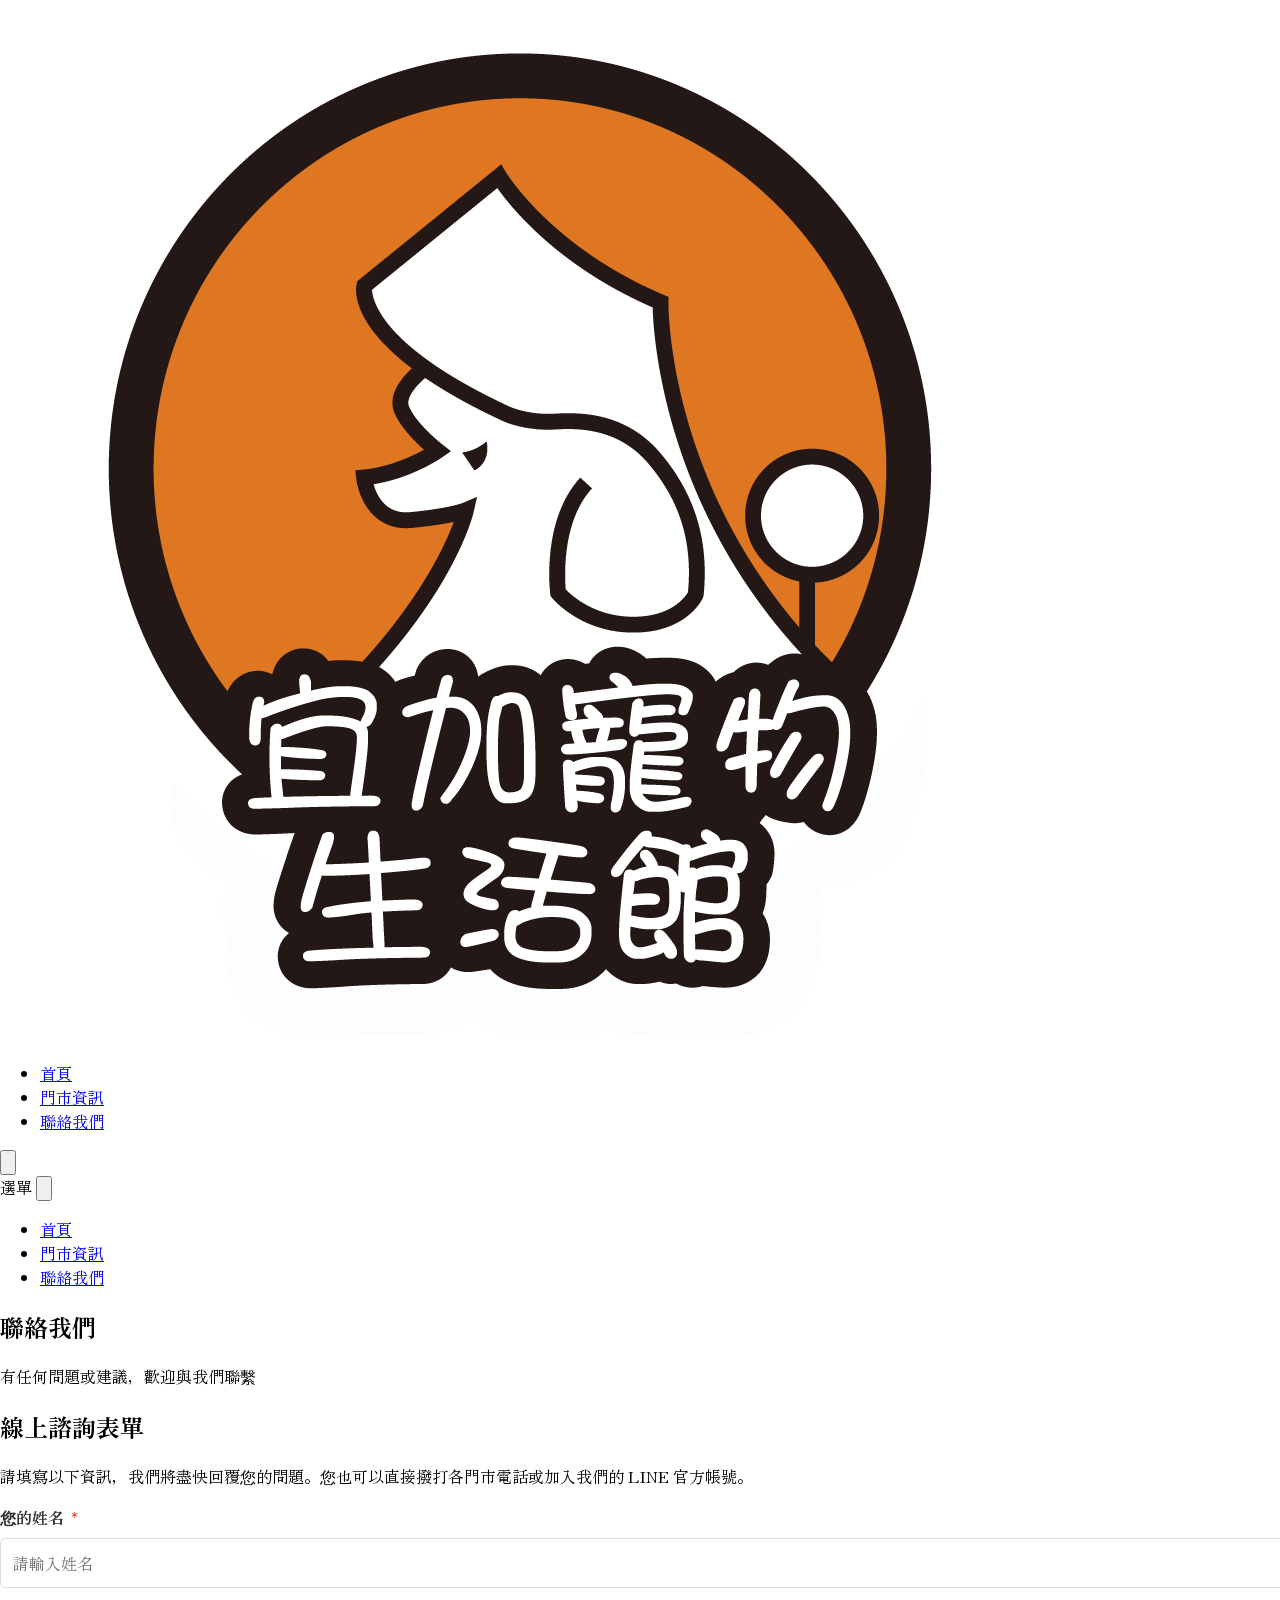
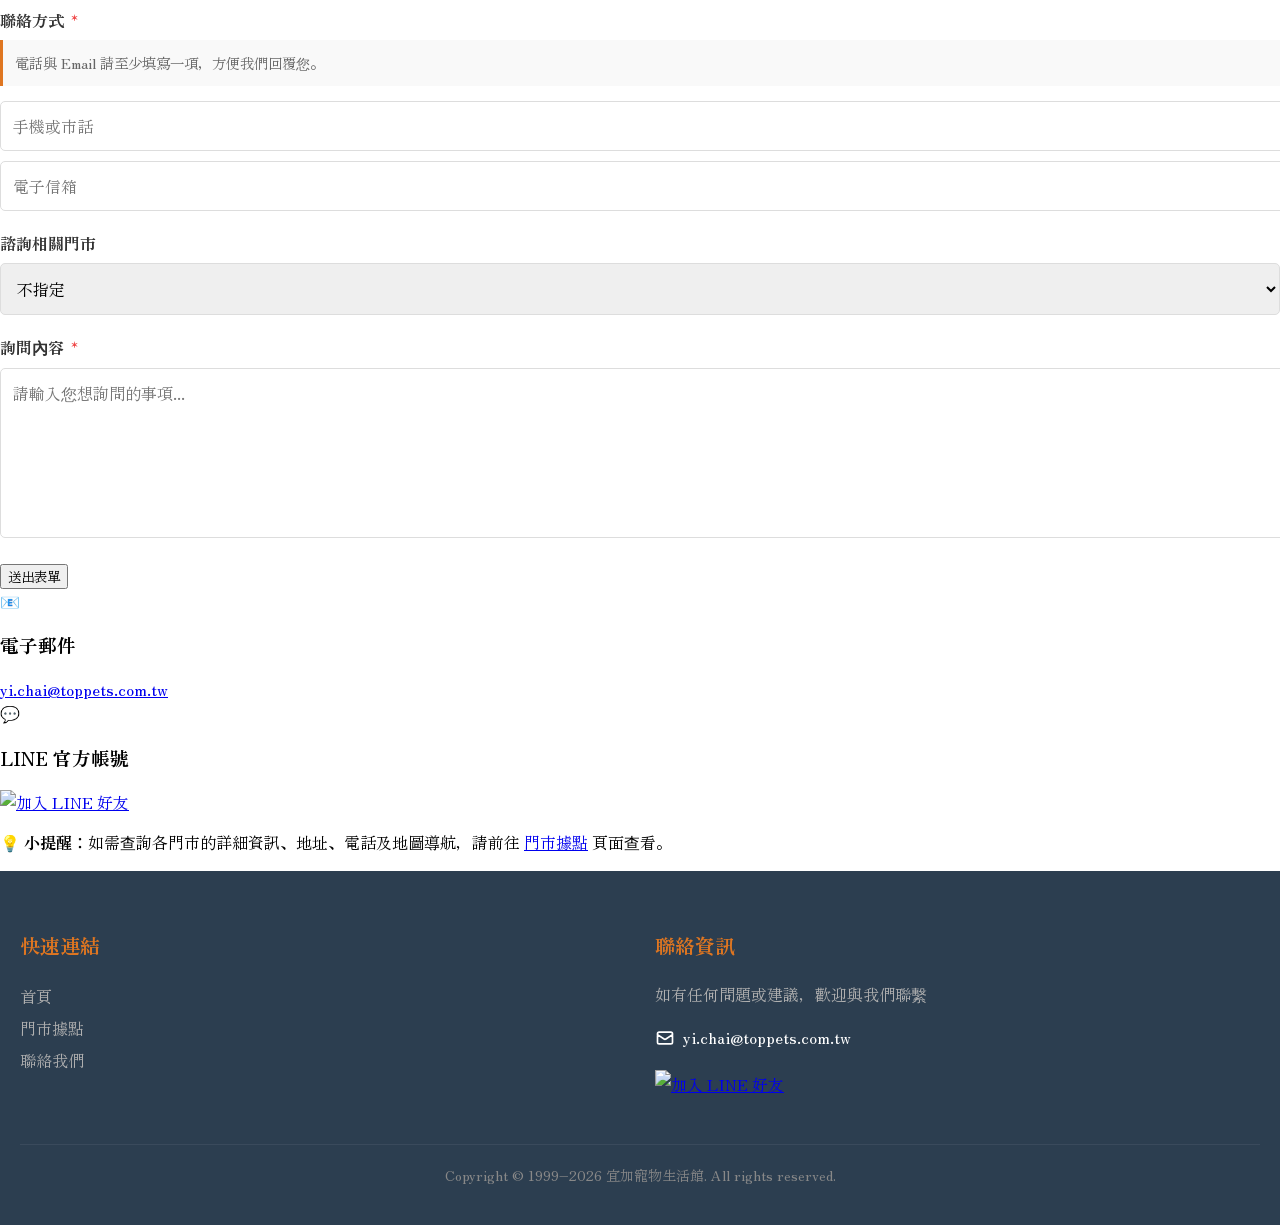
==== contact.html @ 718bdcae "添加表單驗證邏輯，確保資料正確性 - 添加 Email 格式驗證（正則表達式檢查） - 檢查是否把 Email 填到電話欄位 - 檢查是否把電話填到 Email 欄位 - 添加電話格式基本驗證（只允許" ====
<!doctype html>
<html lang="zh-Hant">
<head>
  <meta charset="utf-8">
  <title>聯絡我們 - 宜加寵物用品連鎖 | 線上諮詢表單</title>
  <meta name="viewport" content="width=device-width, initial-scale=1">
  <meta name="description" content="宜加寵物用品連鎖聯絡表單，歡迎填寫您的姓名、聯絡方式及詢問內容，我們將盡快回覆您的問題。也可透過 LINE 官方帳號與我們聯繫。">
  <meta name="keywords" content="宜加寵物聯絡,寵物店諮詢,宜加寵物客服,寵物用品詢問,宜加寵物連絡方式">
  <meta name="author" content="宜加寵物生活館">
  <meta name="robots" content="index, follow">
  <link rel="canonical" href="https://yichai-tw.github.io/contact.html">
  
  <!-- Open Graph / Facebook -->
  <meta property="og:type" content="website">
  <meta property="og:url" content="https://yichai-tw.github.io/contact.html">
  <meta property="og:title" content="聯絡我們 - 宜加寵物用品連鎖">
  <meta property="og:description" content="宜加寵物用品連鎖聯絡表單，歡迎填寫您的資訊，我們將盡快回覆您的問題。">
  <meta property="og:image" content="https://yichai-tw.github.io/assets/images/yichai-petshop-logo.png">
  <meta property="og:locale" content="zh_TW">
  <meta property="og:site_name" content="宜加寵物用品連鎖">
  
  <!-- Twitter -->
  <meta name="twitter:card" content="summary_large_image">
  <meta name="twitter:url" content="https://yichai-tw.github.io/contact.html">
  <meta name="twitter:title" content="聯絡我們 - 宜加寵物用品連鎖">
  <meta name="twitter:description" content="宜加寵物用品連鎖聯絡表單，歡迎填寫您的資訊，我們將盡快回覆您的問題。">
  <meta name="twitter:image" content="https://yichai-tw.github.io/assets/images/yichai-petshop-logo.png">
  
  <!-- 結構化資料 (JSON-LD) -->
  <script type="application/ld+json">
  {
    "@context": "https://schema.org",
    "@type": "ContactPage",
    "name": "聯絡我們 - 宜加寵物用品連鎖",
    "description": "宜加寵物用品連鎖聯絡表單，歡迎填寫您的資訊，我們將盡快回覆您的問題。",
    "url": "https://yichai-tw.github.io/contact.html",
    "mainEntity": {
      "@type": "Organization",
      "name": "宜加寵物用品連鎖",
      "email": "yi.chai@toppets.com.tw",
      "sameAs": [
        "https://lin.ee/79ysbfnm"
      ]
    }
  }
  </script>
  
  <!-- Google Fonts - Zen Old Mincho -->
  <link rel="preconnect" href="https://fonts.googleapis.com">
  <link rel="preconnect" href="https://fonts.gstatic.com" crossorigin>
  <link href="https://fonts.googleapis.com/css2?family=Zen+Old+Mincho:wght@400;500;600;700;900&display=swap" rel="stylesheet">
  
  <!-- EmailJS SDK -->
  <script type="text/javascript" src="https://cdn.jsdelivr.net/npm/@emailjs/browser@4/dist/email.min.js"></script>
  
  <script src="https://cdn.tailwindcss.com"></script>
  <link rel="stylesheet" href="assets/css/main.css">
  <style>
    /* 強制套用 Zen Old Mincho 字體 */
    * {
      font-family: "Zen Old Mincho", "Noto Serif TC", "Microsoft JhengHei", serif !important;
    }
    /* 排除圖標字體 */
    .fa, [class*="fa-"], .twicon, i[class*="fa"] {
      font-family: "Font Awesome 6 Free", "TW Icon", sans-serif !important;
    }
    
    /* 聯絡表單樣式 */
    .form-group { margin-bottom: 20px; }
    .form-group label { display: block; font-weight: bold; margin-bottom: 8px; color: #333; }
    .form-group input, .form-group textarea, .form-group select { 
      width: 100%; padding: 12px; border: 1px solid #ddd; border-radius: 5px; 
      transition: border-color 0.3s, box-shadow 0.3s;
      font-size: 1rem;
    }
    .form-group input:focus, .form-group textarea:focus, .form-group select:focus {
      outline: none;
      border-color: #DF7621;
      box-shadow: 0 0 0 3px rgba(223, 118, 33, 0.1);
    }
    .required-mark { color: #ef4444; margin-left: 3px; }
    .contact-hint { 
      font-size: 0.9em; 
      margin-bottom: 15px; 
      padding: 12px; 
      border-left: 3px solid #DF7621;
      background: #f9f9f9;
      color: #666;
    }
  </style>
</head>
<body class="bg-gray-100 text-gray-900">
  <!-- 頁首容器 -->
  <div id="header-container"></div>

  <!-- 主要內容 -->
  <main>
    <!-- 頁首橫幅 -->
    <section class="bg-gradient-to-br from-[#DF7621] to-[#E88A3F] text-white py-16 px-5 text-center">
      <div class="max-w-4xl mx-auto">
        <h1 class="text-4xl md:text-5xl font-bold mb-4">聯絡我們</h1>
        <p class="text-xl md:text-2xl opacity-95">有任何問題或建議，歡迎與我們聯繫</p>
      </div>
    </section>

    <!-- 聯絡表單區 -->
    <section class="py-16 px-5">
      <div class="max-w-4xl mx-auto">
        <div class="bg-white rounded-lg shadow-lg p-8 md:p-12">
          <h2 class="text-3xl font-bold mb-6 text-gray-800">線上諮詢表單</h2>
          <p class="text-gray-600 mb-8">請填寫以下資訊，我們將盡快回覆您的問題。您也可以直接撥打各門市電話或加入我們的 LINE 官方帳號。</p>
          
          <form id="mail-form">
            <div class="form-group">
              <label>您的姓名 <span class="required-mark">*</span></label>
              <input type="text" id="user_name" placeholder="請輸入姓名" required>
            </div>

            <div class="form-group">
              <label>聯絡方式 <span class="required-mark">*</span></label>
              <div class="contact-hint">電話與 Email 請至少填寫一項，方便我們回覆您。</div>
              <input type="tel" id="user_phone" placeholder="手機或市話" style="margin-bottom: 10px;">
              <input type="email" id="user_email" placeholder="電子信箱">
            </div>

            <div class="form-group">
              <label>諮詢相關門市</label>
              <select id="store_name">
                <option value="不指定">不指定</option>
                <option value="內湖店">內湖店</option>
                <option value="新和店">新和店</option>
                <option value="中華店">中華店</option>
                <option value="中正店">中正店</option>
                <option value="龍安店">龍安店</option>
                <option value="中港店">中港店</option>
                <option value="仁愛店">仁愛店</option>
                <option value="九芎店">九芎店</option>
                <option value="長榮店">長榮店</option>
                <option value="五股店">五股店</option>
                <option value="成泰店">成泰店</option>
                <option value="康寧店">康寧店</option>
                <option value="淡水店">淡水店</option>
                <option value="泰山店">泰山店</option>
                <option value="明志店">明志店</option>
                <option value="北大店">北大店</option>
              </select>
            </div>

            <div class="form-group">
              <label>詢問內容 <span class="required-mark">*</span></label>
              <textarea id="message" rows="6" placeholder="請輸入您想詢問的事項..." required></textarea>
            </div>

            <button type="submit" id="submit-btn" class="w-full py-3 md:py-4 bg-[#DF7621] hover:bg-[#C65D1A] text-white border-none rounded-md text-base md:text-lg font-bold cursor-pointer transition-colors shadow-md hover:shadow-lg disabled:opacity-50 disabled:cursor-not-allowed">
              送出表單
            </button>
            <div id="form-message" class="mt-4 text-center hidden"></div>
          </form>
        </div>

        <!-- 其他聯絡方式 -->
        <div class="mt-12 grid grid-cols-1 md:grid-cols-2 gap-6">
          <div class="bg-white rounded-lg shadow-md p-6 text-center">
            <div class="text-4xl mb-4">📧</div>
            <h3 class="text-xl font-bold mb-2 text-gray-800">電子郵件</h3>
            <a href="mailto:yi.chai@toppets.com.tw" class="text-[#DF7621] hover:text-[#C65D1A] transition-colors no-underline">
              yi.chai@toppets.com.tw
            </a>
          </div>
          
          <div class="bg-white rounded-lg shadow-md p-6 text-center">
            <div class="text-4xl mb-4">💬</div>
            <h3 class="text-xl font-bold mb-2 text-gray-800">LINE 官方帳號</h3>
            <a href="https://lin.ee/79ysbfnm" target="_blank" rel="noopener noreferrer" class="inline-block">
              <img src="https://scdn.line-apps.com/n/line_add_friends/btn/zh-Hant.png" alt="加入 LINE 好友" height="36" style="height: 36px; width: auto; max-width: 100%;" border="0">
            </a>
          </div>
        </div>

        <!-- 門市聯絡資訊提示 -->
        <div class="mt-8 bg-blue-50 border-l-4 border-blue-400 p-6 rounded">
          <p class="text-gray-700">
            <strong>💡 小提醒：</strong>如需查詢各門市的詳細資訊、地址、電話及地圖導航，請前往 <a href="stores.html" class="text-[#DF7621] hover:text-[#C65D1A] font-bold no-underline">門市據點</a> 頁面查看。
          </p>
        </div>
      </div>
    </section>
  </main>

  <!-- 頁尾容器 -->
  <div id="footer-container"></div>

  <script>
  // 初始化 EmailJS
  (function() {
    emailjs.init("OJ0Lh7ui5y1KWKp7e");
  })();

  // 表單提交處理
  document.getElementById("mail-form").addEventListener("submit", function(e) {
    e.preventDefault();
    
    // 1. 抓取資料 (.trim() 是為了去掉客人不小心多按的空白鍵)
    var name = document.getElementById("user_name").value.trim();
    var phone = document.getElementById("user_phone").value.trim();
    var email = document.getElementById("user_email").value.trim();
    var store = document.getElementById("store_name").value;
    var msg = document.getElementById("message").value.trim();

    // 2. 基礎必填檢查 (姓名與內容)
    if(name === "") {
      showMessage("請填寫您的姓名喔！", "error");
      document.getElementById("user_name").focus();
      return;
    }
    if(msg === "") {
      showMessage("請輸入您想詢問的內容！", "error");
      document.getElementById("message").focus();
      return;
    }

    // 3. 【核心邏輯】聯絡方式二選一檢查
    if(phone === "" && email === "") {
      showMessage("為了能回覆您的問題，請至少留下「電話」或「Email」其中一種聯絡方式喔！", "error");
      document.getElementById("user_phone").focus();
      return;
    }

    // 4. Email 格式驗證
    var emailRegex = /^[^\s@]+@[^\s@]+\.[^\s@]+$/;
    if(email !== "" && !emailRegex.test(email)) {
      showMessage("Email 格式不正確，請檢查後重新輸入。", "error");
      document.getElementById("user_email").focus();
      return;
    }

    // 5. 檢查是否把 Email 填到電話欄位
    if(phone !== "" && emailRegex.test(phone)) {
      showMessage("您似乎把 Email 填到電話欄位了，請檢查後重新輸入。", "error");
      document.getElementById("user_phone").focus();
      return;
    }

    // 6. 檢查是否把電話填到 Email 欄位
    var phoneRegex = /^[\d\s\-\+\(\)]+$/;
    // 如果 email 欄位只包含電話格式字符（數字、空格、連字號等），但不符合 email 格式
    if(email !== "" && phoneRegex.test(email)) {
      showMessage("您似乎把電話填到 Email 欄位了，請檢查後重新輸入。", "error");
      document.getElementById("user_email").focus();
      return;
    }

    // 7. 電話格式基本驗證（至少包含數字）
    if(phone !== "" && !phoneRegex.test(phone)) {
      showMessage("電話格式不正確，請輸入有效的電話號碼。", "error");
      document.getElementById("user_phone").focus();
      return;
    }

    // 8. 準備 EmailJS 參數
    var templateParams = {
      name: name,
      phone: phone || "(未填寫)",
      email: email || "(未填寫)",
      store: store,
      message: msg
    };

    // 9. 禁用按鈕，顯示載入狀態
    var submitBtn = document.getElementById("submit-btn");
    submitBtn.disabled = true;
    submitBtn.textContent = "送出中...";

    // 10. 使用 EmailJS 發送郵件
    emailjs.send("service_i9kkrqj", "template_hg8hddr", templateParams)
      .then(function(response) {
        console.log("SUCCESS!", response.status, response.text);
        showMessage("表單已成功送出！我們會盡快回覆您。", "success");
        // 清空表單
        document.getElementById("mail-form").reset();
        submitBtn.disabled = false;
        submitBtn.textContent = "送出表單";
      }, function(error) {
        console.log("FAILED...", error);
        showMessage("送出失敗，請稍後再試或直接撥打電話聯繫我們。", "error");
        submitBtn.disabled = false;
        submitBtn.textContent = "送出表單";
      });
  });

  // 顯示訊息函數
  function showMessage(message, type) {
    var messageDiv = document.getElementById("form-message");
    messageDiv.textContent = message;
    messageDiv.classList.remove("hidden");
    
    if(type === "success") {
      messageDiv.className = "mt-4 text-center p-4 bg-green-100 border border-green-400 text-green-700 rounded";
    } else {
      messageDiv.className = "mt-4 text-center p-4 bg-red-100 border border-red-400 text-red-700 rounded";
    }
    
    // 3秒後自動隱藏錯誤訊息，成功訊息保留
    if(type === "error") {
      setTimeout(function() {
        messageDiv.classList.add("hidden");
      }, 5000);
    }
  }
  </script>
  
  <!-- 載入通用頁首 -->
  <script src="assets/js/load-header.js"></script>
  
  <!-- 載入通用頁尾 -->
  <script src="assets/js/load-footer.js"></script>
</body>
</html>
---- assets/css/main.css ----
/* 字體設定 - 全局使用 Google Fonts Zen Old Mincho */
body {
  font-family: "Zen Old Mincho", "Noto Serif TC", "Microsoft JhengHei", serif !important;
}

/* 確保所有文字元素都使用 Zen Old Mincho，但不影響圖標字體 */
p, h1, h2, h3, h4, h5, h6, 
span:not(.twicon):not(.fa):not([class*="fa-"]), 
a, li, td, th, label, input, textarea, select, button {
  font-family: "Zen Old Mincho", "Noto Serif TC", "Microsoft JhengHei", serif !important;
}

/* PC 版最大寬度限制，避免在超寬螢幕上失真 */
@media (min-width: 1024px) {
  body {
    max-width: 1920px;
    margin: 0 auto;
  }
  
  /* 確保主要內容區域在超寬螢幕上居中 */
  main {
    max-width: 100%;
  }
}

/* Hero 區塊背景裝飾 */
.hero::before {
  content: '';
  position: absolute;
  top: 0;
  left: 0;
  right: 0;
  bottom: 0;
  background: url('data:image/svg+xml,<svg xmlns="http://www.w3.org/2000/svg" viewBox="0 0 1200 120"><path d="M0,0 C150,80 350,80 500,40 C650,0 850,0 1000,40 C1150,80 1200,80 1200,80 L1200,120 L0,120 Z" fill="rgba(255,255,255,0.1)"/></svg>') no-repeat bottom;
  background-size: cover;
  opacity: 0.3;
}

/* 標題下劃線裝飾 */
.title-underline::after {
  content: '';
  position: absolute;
  bottom: 0;
  left: 0;
  width: 60px;
  height: 4px;
  background: #DF7621;
}

/* 頁尾響應式樣式 */
.footer-grid {
  display: grid;
  grid-template-columns: 1fr;
  gap: 30px;
  margin-bottom: 30px;
}

/* PC 版頁尾兩欄顯示 */
@media (min-width: 768px) {
  .footer-grid {
    grid-template-columns: 1fr 1fr;
  }
}
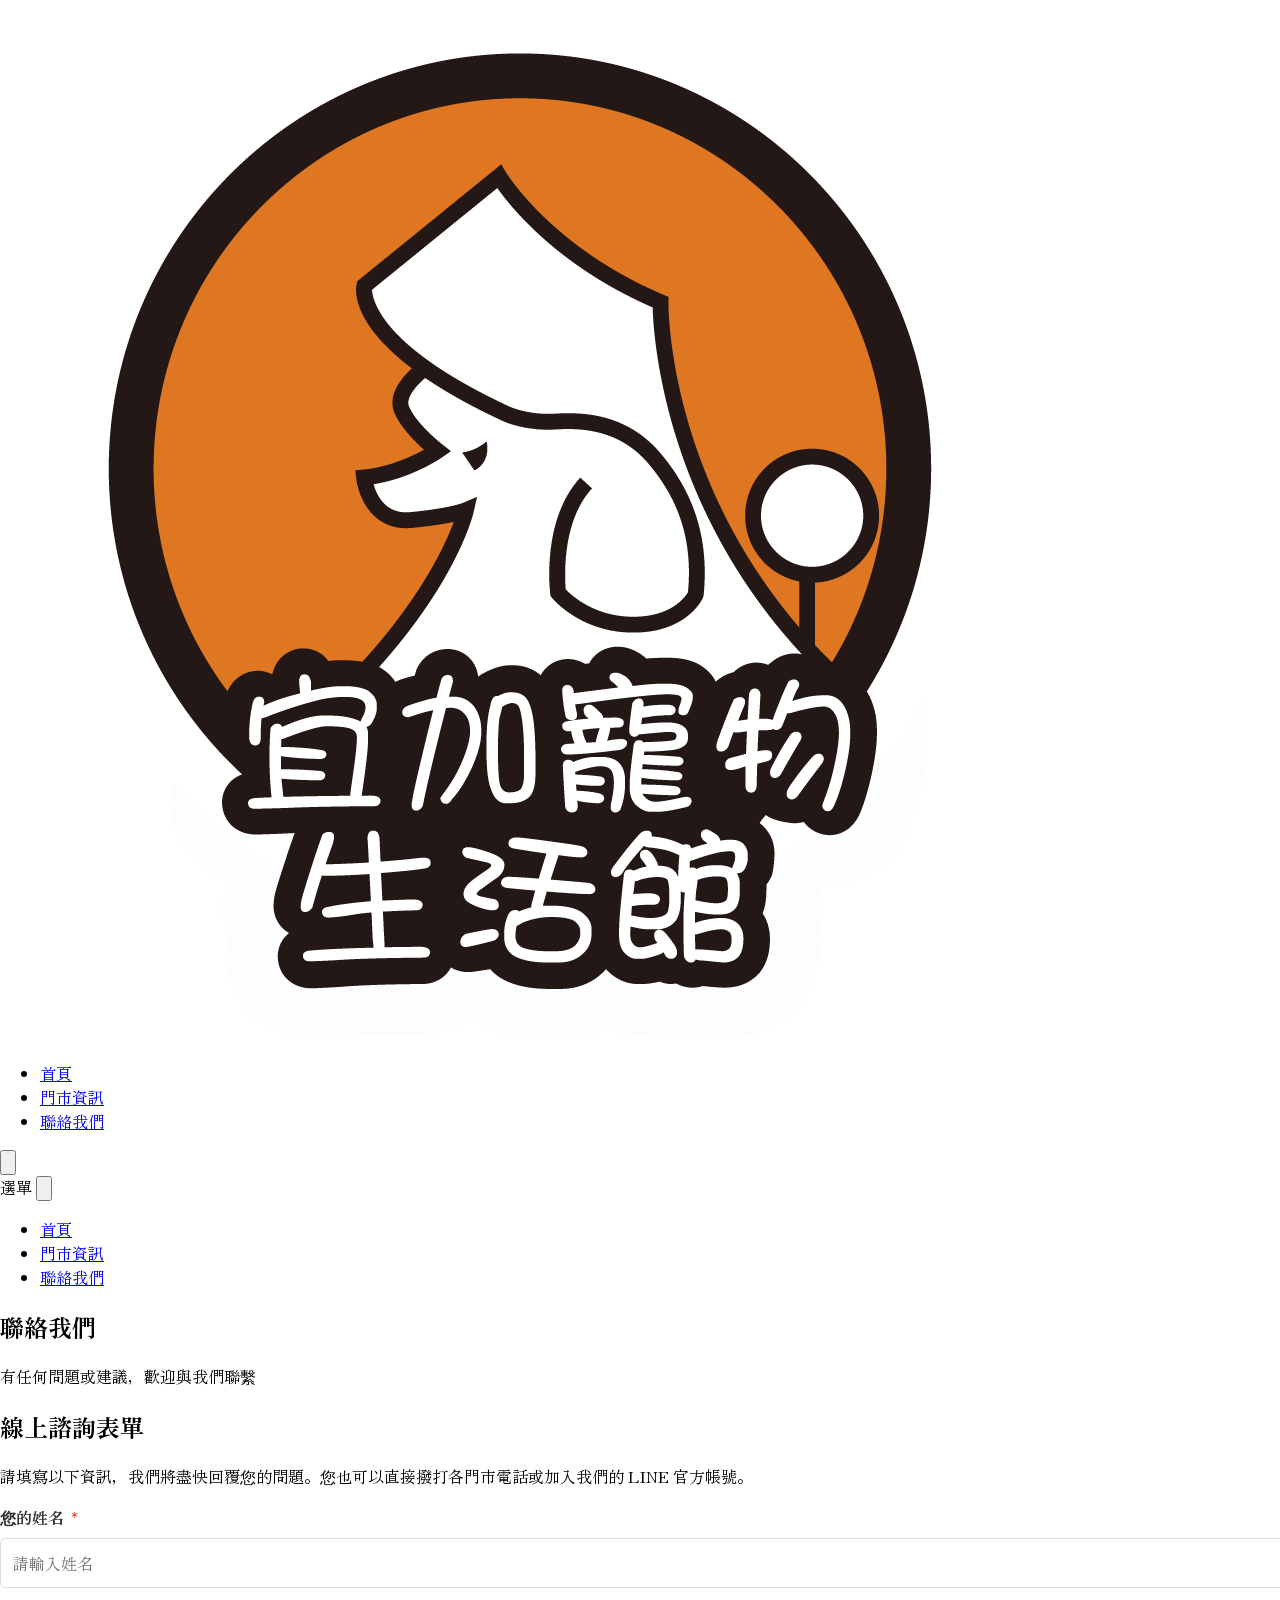
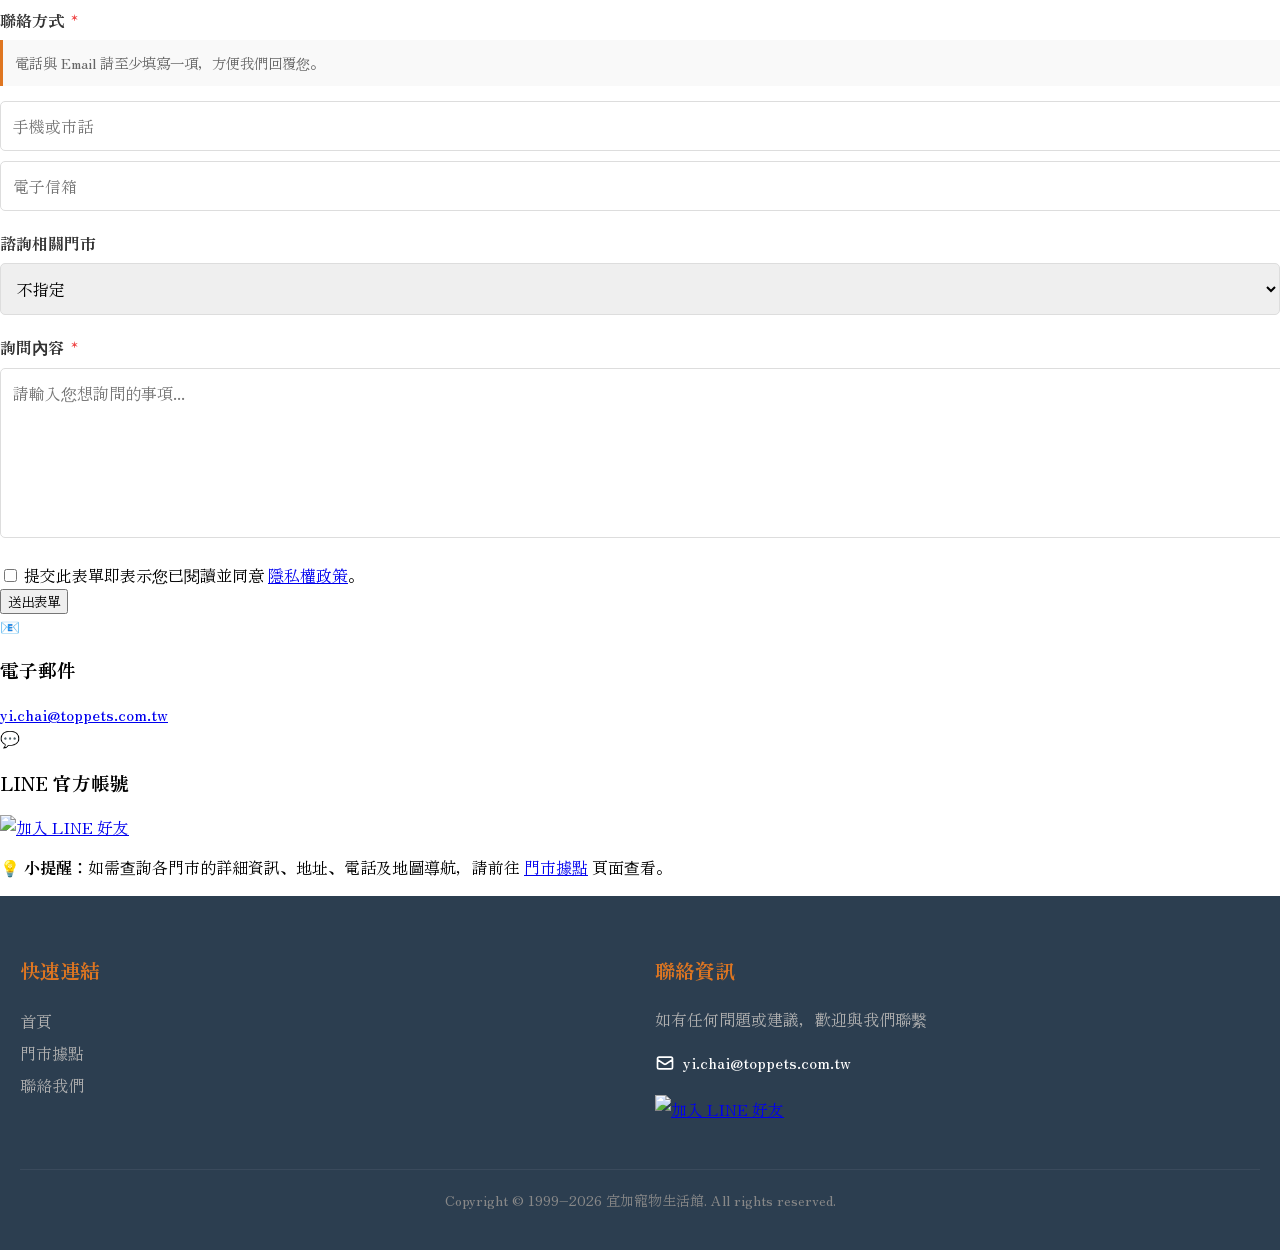
==== commit a811f663: "新增隱私權政策頁面並將聯絡表單加上同意勾選 - contact.html：在送出按鈕上方加入「提交即表示同意隱私權政策」勾選，並納入前端驗證流程 - 新增 privacy.html：建立宜加寵物生活館" ====
--- a/contact.html
+++ b/contact.html
@@ -151,6 +151,15 @@
               <textarea id="message" rows="6" placeholder="請輸入您想詢問的事項..." required></textarea>
             </div>
 
+            <!-- 隱私權政策同意勾選 -->
+            <div class="mt-2 mb-4 flex items-start">
+              <input type="checkbox" id="agree_privacy" class="mt-1 mr-2">
+              <label for="agree_privacy" class="text-sm text-gray-600">
+                提交此表單即表示您已閱讀並同意
+                <a href="privacy.html" target="_blank" rel="noopener noreferrer" class="text-[#DF7621] hover:text-[#C65D1A] font-bold no-underline">隱私權政策</a>。
+              </label>
+            </div>
+
             <button type="submit" id="submit-btn" class="w-full py-3 md:py-4 bg-[#DF7621] hover:bg-[#C65D1A] text-white border-none rounded-md text-base md:text-lg font-bold cursor-pointer transition-colors shadow-md hover:shadow-lg disabled:opacity-50 disabled:cursor-not-allowed">
               送出表單
             </button>
@@ -257,7 +266,15 @@
       return;
     }
 
-    // 8. 準備 EmailJS 參數
+    // 8. 隱私權政策同意勾選檢查
+    var agreePrivacy = document.getElementById("agree_privacy");
+    if (agreePrivacy && !agreePrivacy.checked) {
+      showMessage("請勾選「提交即表示同意隱私權政策」。", "error");
+      agreePrivacy.focus();
+      return;
+    }
+
+    // 9. 準備 EmailJS 參數
     var templateParams = {
       name: name,
       phone: phone || "(未填寫)",
@@ -266,12 +283,12 @@
       message: msg
     };
 
-    // 9. 禁用按鈕，顯示載入狀態
+    // 10. 禁用按鈕，顯示載入狀態
     var submitBtn = document.getElementById("submit-btn");
     submitBtn.disabled = true;
     submitBtn.textContent = "送出中...";
 
-    // 10. 使用 EmailJS 發送郵件
+    // 11. 使用 EmailJS 發送郵件
     emailjs.send("service_i9kkrqj", "template_hg8hddr", templateParams)
       .then(function(response) {
         console.log("SUCCESS!", response.status, response.text);
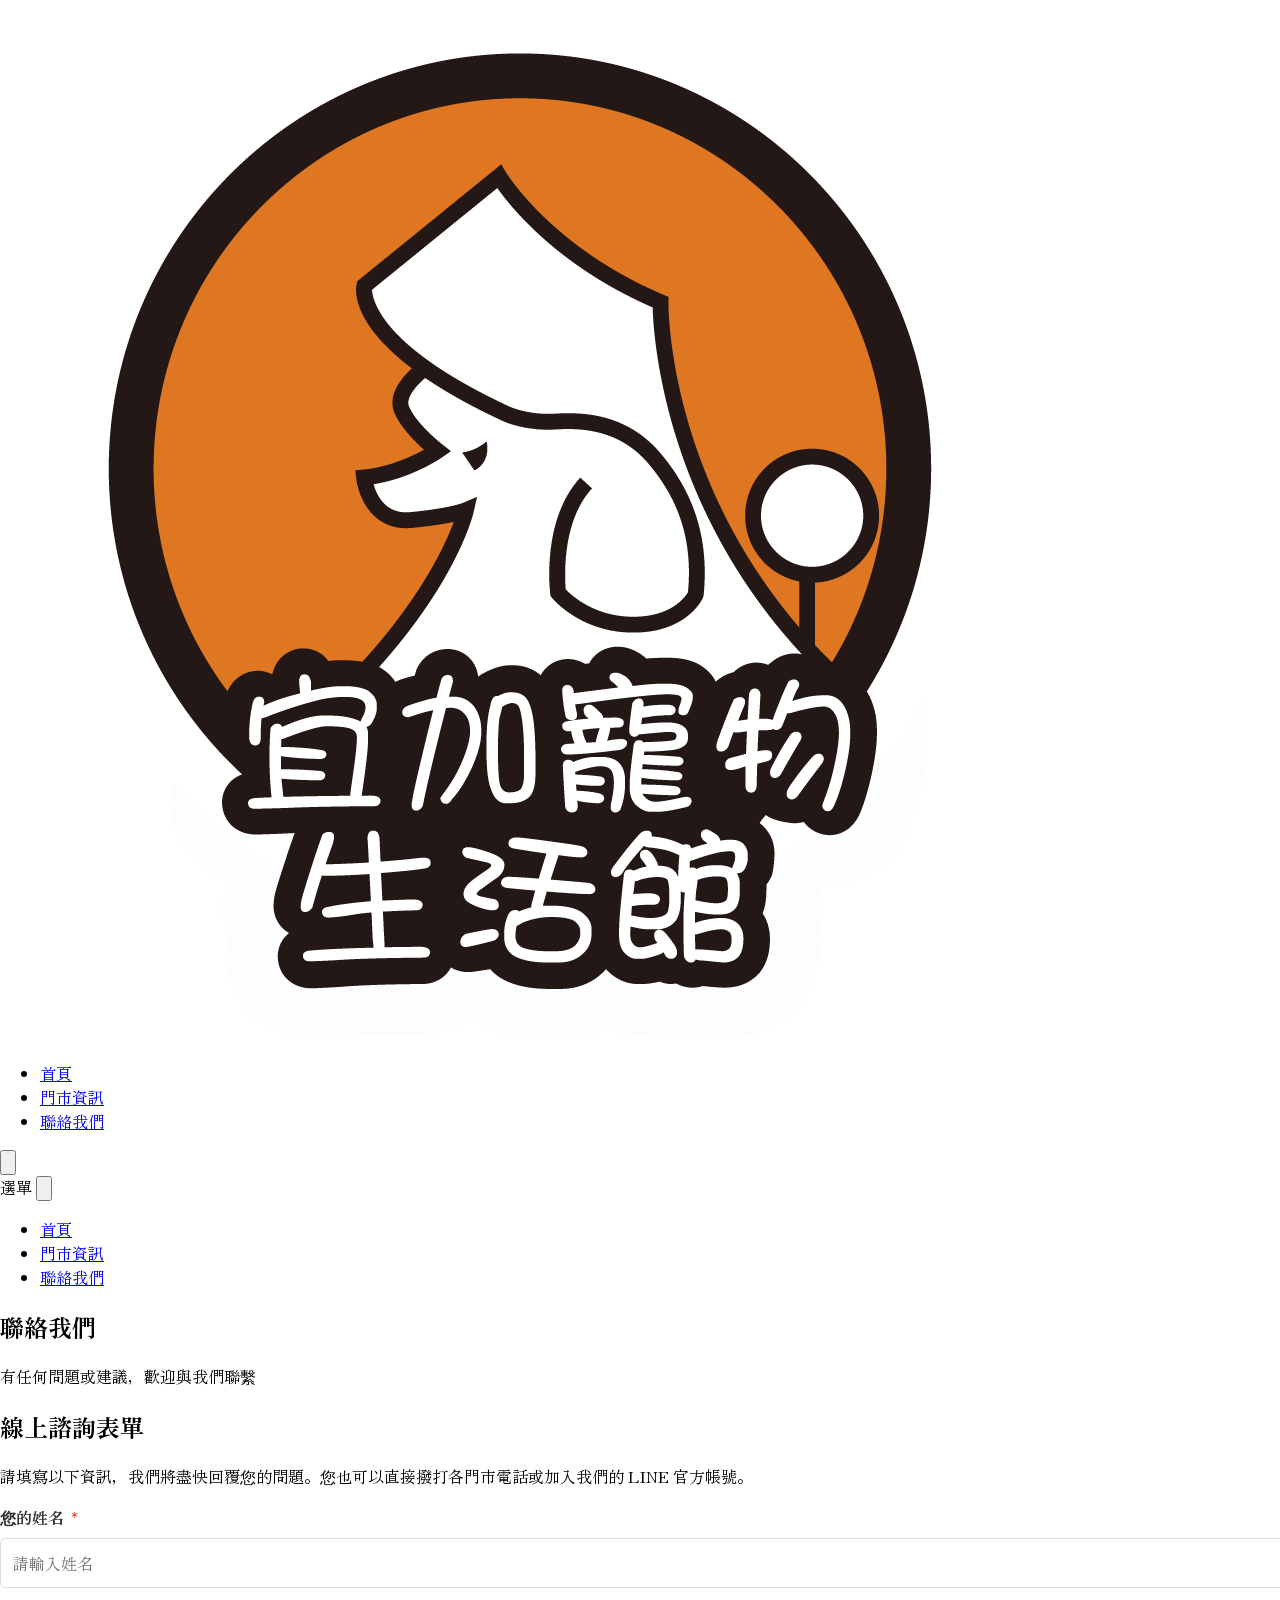
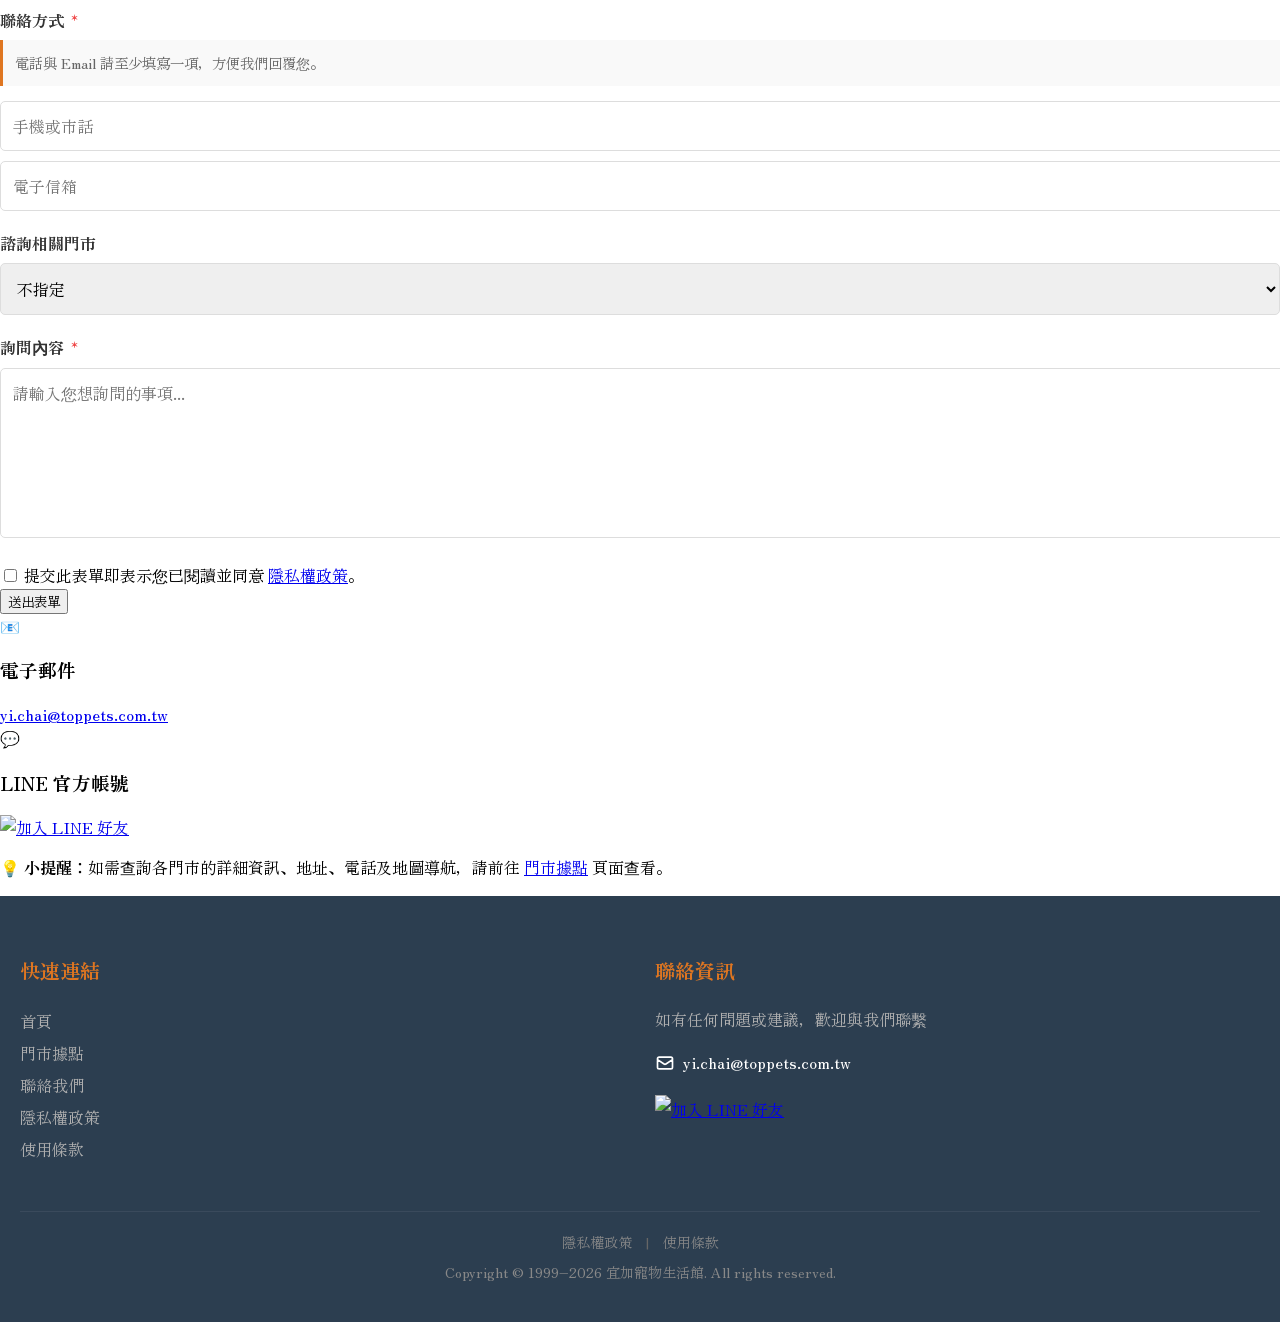
==== commit df20ee25: "新增 Breadcrumb 結構化資料（BreadcrumbList）到全站主要頁面" ====
--- a/contact.html
+++ b/contact.html
@@ -42,6 +42,27 @@
         "https://lin.ee/79ysbfnm"
       ]
     }
+  }
+  </script>
+  <!-- Breadcrumb 結構化資料 -->
+  <script type="application/ld+json">
+  {
+    "@context": "https://schema.org",
+    "@type": "BreadcrumbList",
+    "itemListElement": [
+      {
+        "@type": "ListItem",
+        "position": 1,
+        "name": "首頁",
+        "item": "https://yichai-tw.github.io/"
+      },
+      {
+        "@type": "ListItem",
+        "position": 2,
+        "name": "聯絡我們",
+        "item": "https://yichai-tw.github.io/contact.html"
+      }
+    ]
   }
   </script>
   
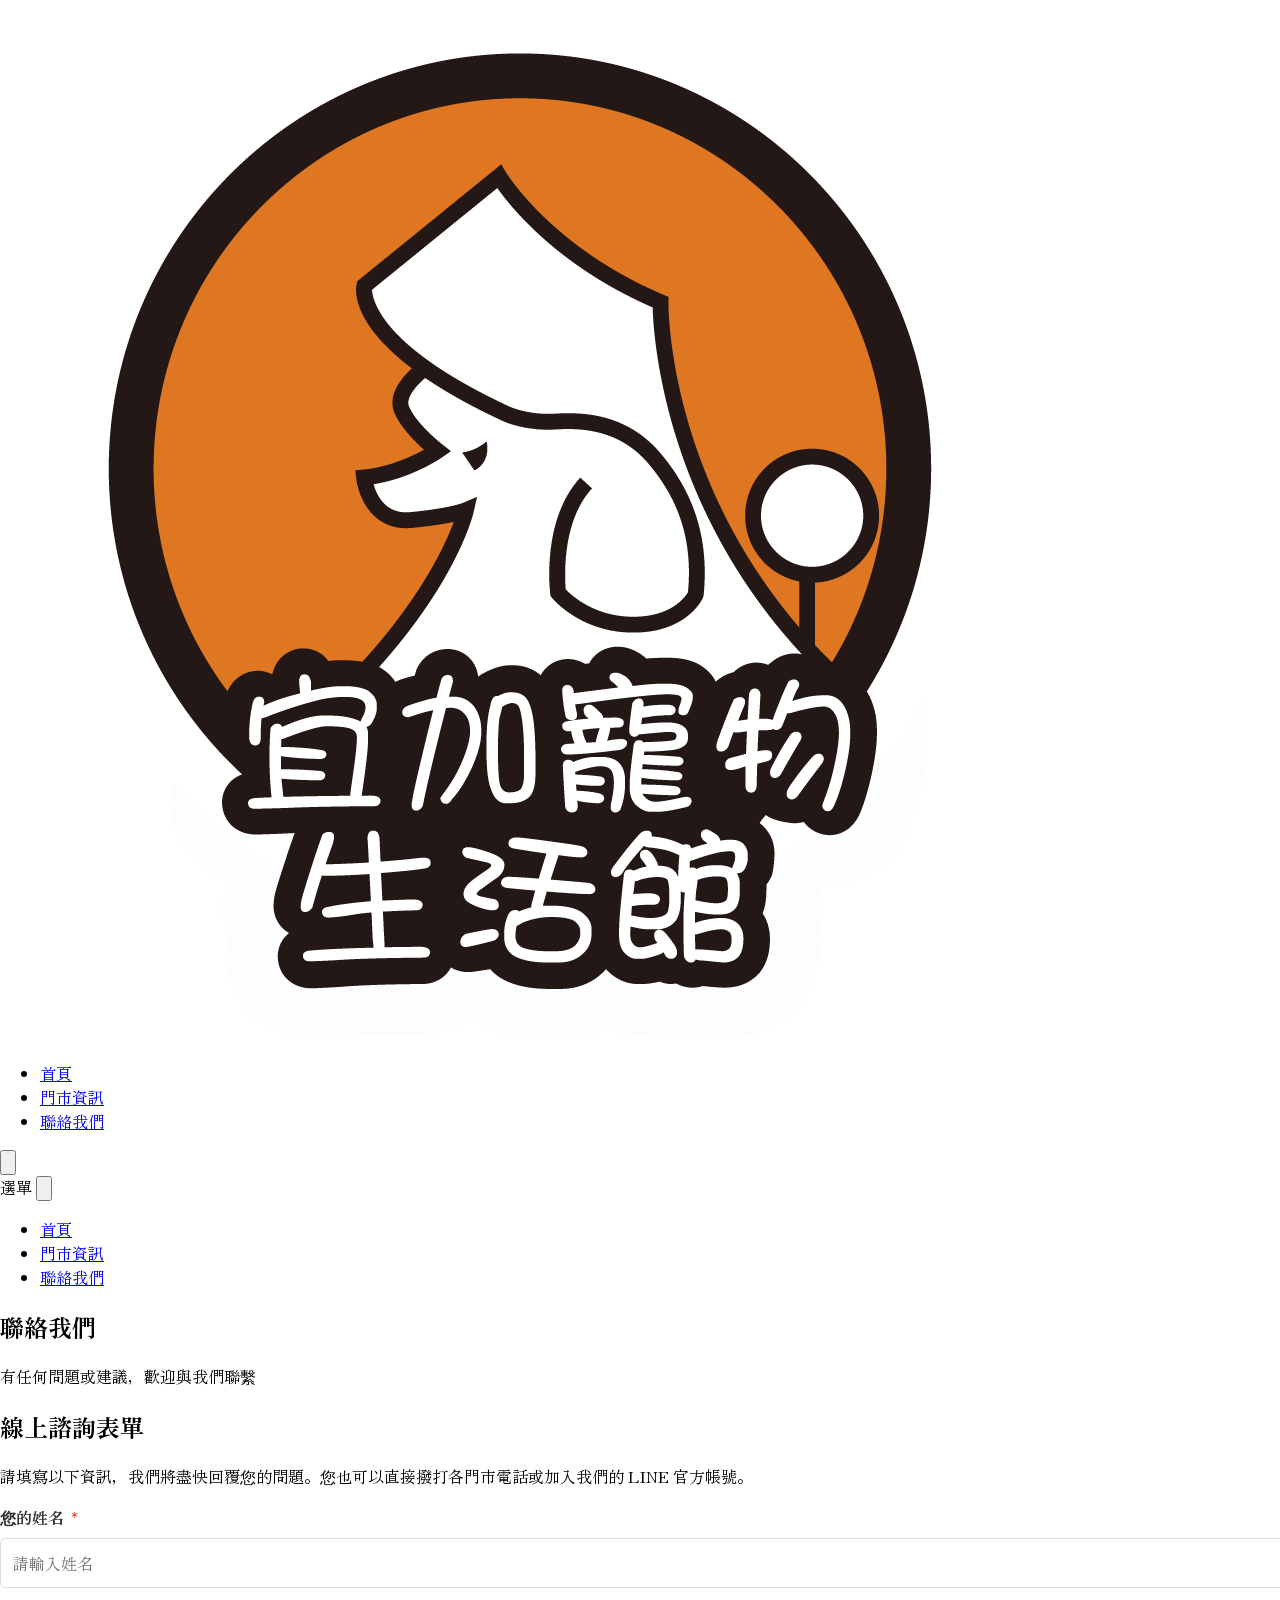
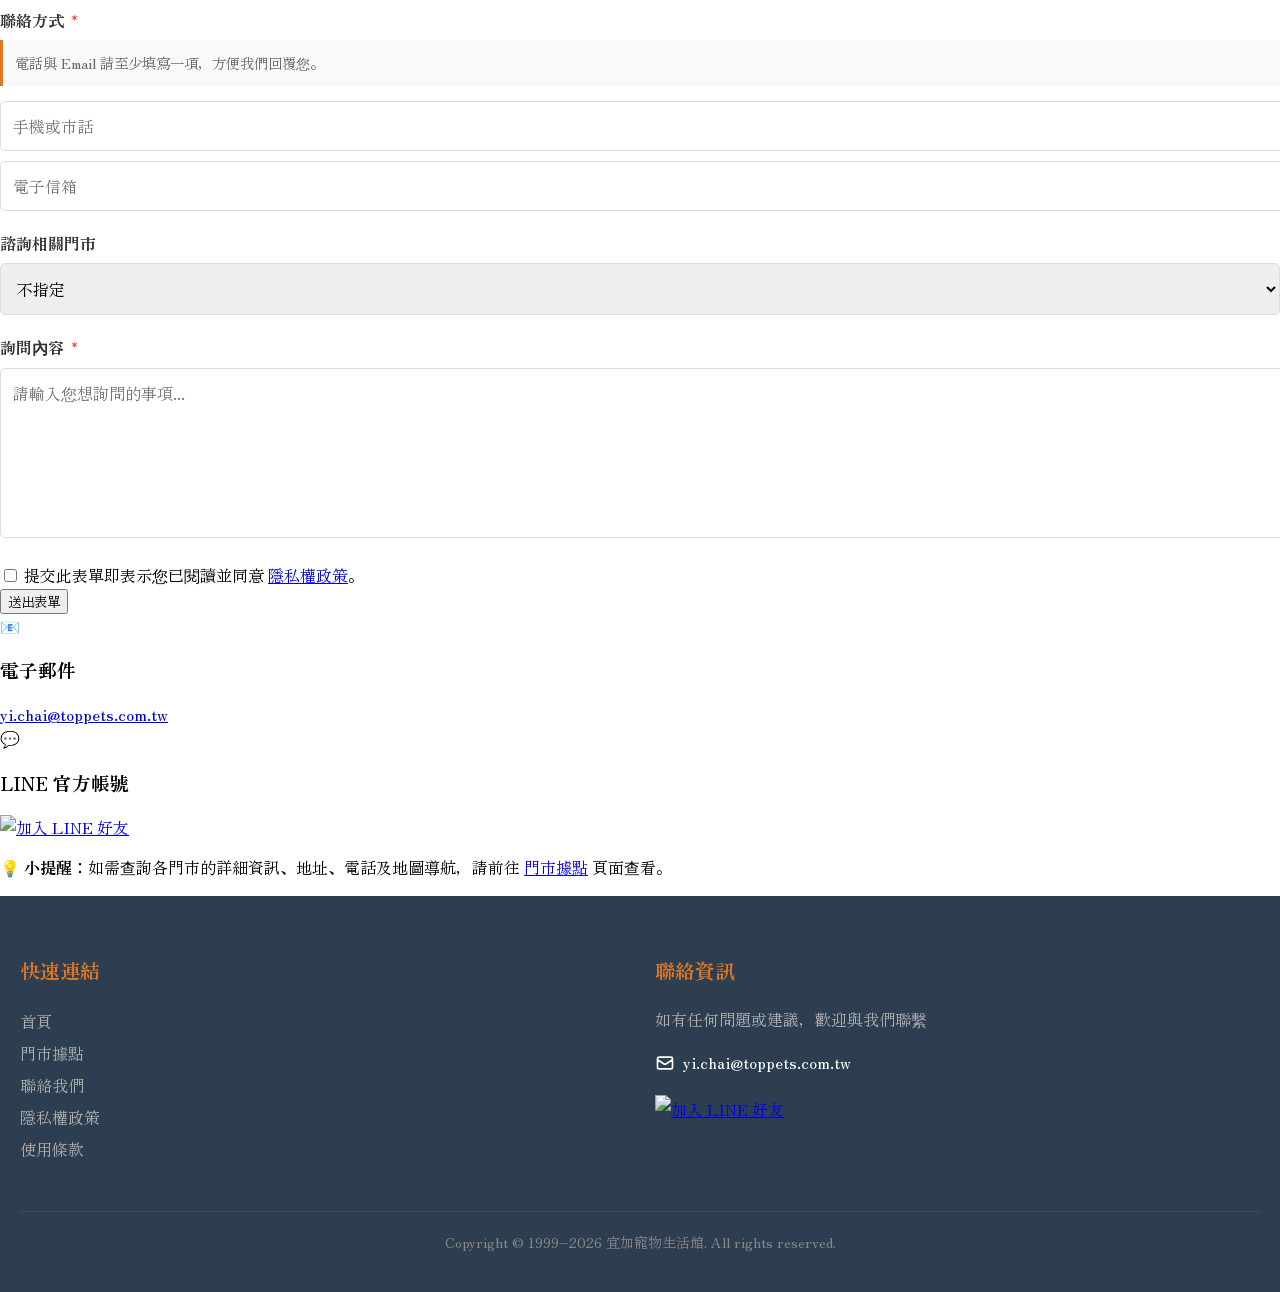
==== commit a3ef9e01: "更新品牌名稱與 SEO 關鍵字" ====
--- a/contact.html
+++ b/contact.html
@@ -2,10 +2,10 @@
 <html lang="zh-Hant">
 <head>
   <meta charset="utf-8">
-  <title>聯絡我們 - 宜加寵物用品連鎖 | 線上諮詢表單</title>
+  <title>聯絡我們 - 宜加寵物生活館 | 線上諮詢表單</title>
   <meta name="viewport" content="width=device-width, initial-scale=1">
-  <meta name="description" content="宜加寵物用品連鎖聯絡表單，歡迎填寫您的姓名、聯絡方式及詢問內容，我們將盡快回覆您的問題。也可透過 LINE 官方帳號與我們聯繫。">
-  <meta name="keywords" content="宜加寵物聯絡,寵物店諮詢,宜加寵物客服,寵物用品詢問,宜加寵物連絡方式">
+  <meta name="description" content="宜加寵物生活館聯絡表單，歡迎填寫您的姓名、聯絡方式及詢問內容，我們將盡快回覆您的問題。也可透過 LINE 官方帳號與我們聯繫。">
+  <meta name="keywords" content="宜加寵物,宜加寵物生活館,宜佳寵物,宜加寵物用品,宜佳寵物用品,台北市寵物用品,新北市寵物用品,宜加寵物聯絡,寵物店諮詢,宜加寵物客服,寵物用品詢問,宜加寵物連絡方式">
   <meta name="author" content="宜加寵物生活館">
   <meta name="robots" content="index, follow">
   <link rel="canonical" href="https://yichai-tw.github.io/contact.html">
@@ -13,17 +13,17 @@
   <!-- Open Graph / Facebook -->
   <meta property="og:type" content="website">
   <meta property="og:url" content="https://yichai-tw.github.io/contact.html">
-  <meta property="og:title" content="聯絡我們 - 宜加寵物用品連鎖">
-  <meta property="og:description" content="宜加寵物用品連鎖聯絡表單，歡迎填寫您的資訊，我們將盡快回覆您的問題。">
+  <meta property="og:title" content="聯絡我們 - 宜加寵物生活館">
+  <meta property="og:description" content="宜加寵物生活館聯絡表單，歡迎填寫您的資訊，我們將盡快回覆您的問題。">
   <meta property="og:image" content="https://yichai-tw.github.io/assets/images/yichai-petshop-logo.png">
   <meta property="og:locale" content="zh_TW">
-  <meta property="og:site_name" content="宜加寵物用品連鎖">
+  <meta property="og:site_name" content="宜加寵物生活館">
   
   <!-- Twitter -->
   <meta name="twitter:card" content="summary_large_image">
   <meta name="twitter:url" content="https://yichai-tw.github.io/contact.html">
-  <meta name="twitter:title" content="聯絡我們 - 宜加寵物用品連鎖">
-  <meta name="twitter:description" content="宜加寵物用品連鎖聯絡表單，歡迎填寫您的資訊，我們將盡快回覆您的問題。">
+  <meta name="twitter:title" content="聯絡我們 - 宜加寵物生活館">
+  <meta name="twitter:description" content="宜加寵物生活館聯絡表單，歡迎填寫您的資訊，我們將盡快回覆您的問題。">
   <meta name="twitter:image" content="https://yichai-tw.github.io/assets/images/yichai-petshop-logo.png">
   
   <!-- 結構化資料 (JSON-LD) -->
@@ -31,12 +31,12 @@
   {
     "@context": "https://schema.org",
     "@type": "ContactPage",
-    "name": "聯絡我們 - 宜加寵物用品連鎖",
-    "description": "宜加寵物用品連鎖聯絡表單，歡迎填寫您的資訊，我們將盡快回覆您的問題。",
+    "name": "聯絡我們 - 宜加寵物生活館",
+    "description": "宜加寵物生活館聯絡表單，歡迎填寫您的資訊，我們將盡快回覆您的問題。",
     "url": "https://yichai-tw.github.io/contact.html",
     "mainEntity": {
       "@type": "Organization",
-      "name": "宜加寵物用品連鎖",
+      "name": "宜加寵物生活館",
       "email": "yi.chai@toppets.com.tw",
       "sameAs": [
         "https://lin.ee/79ysbfnm"
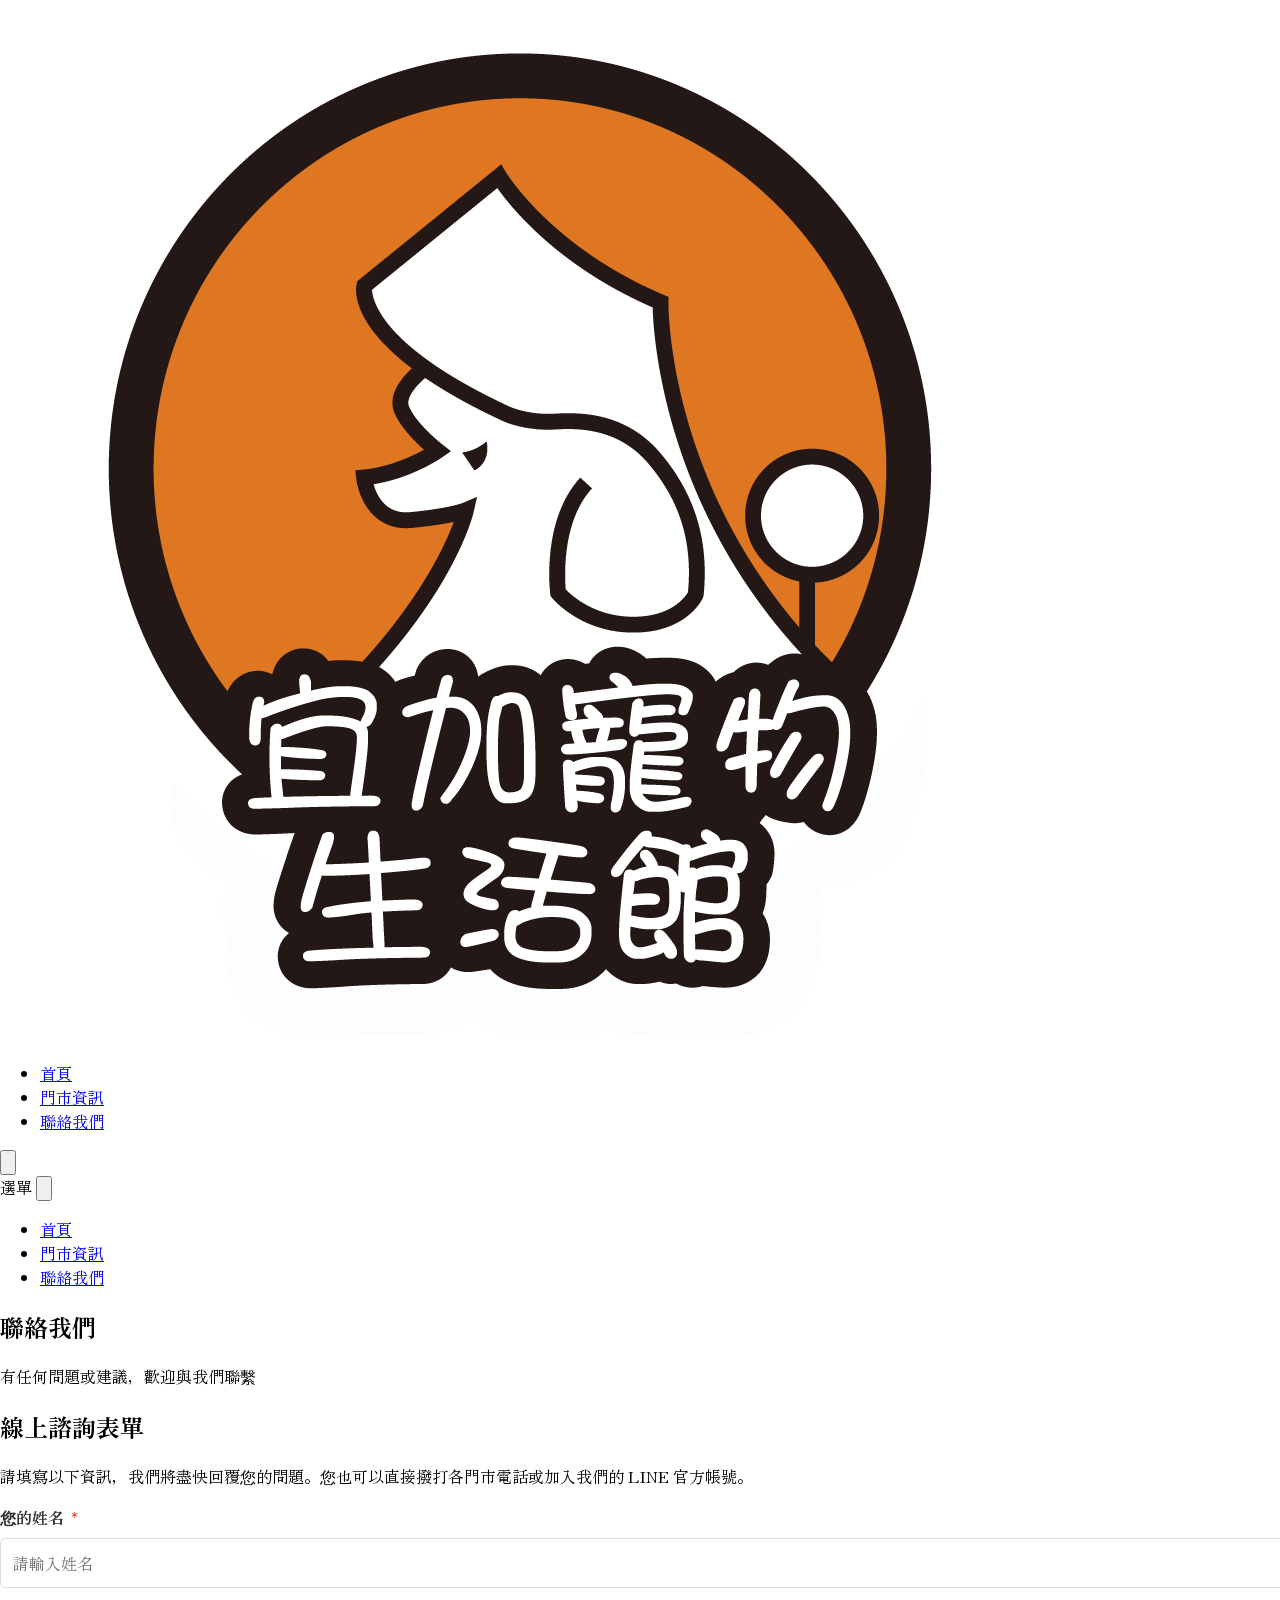
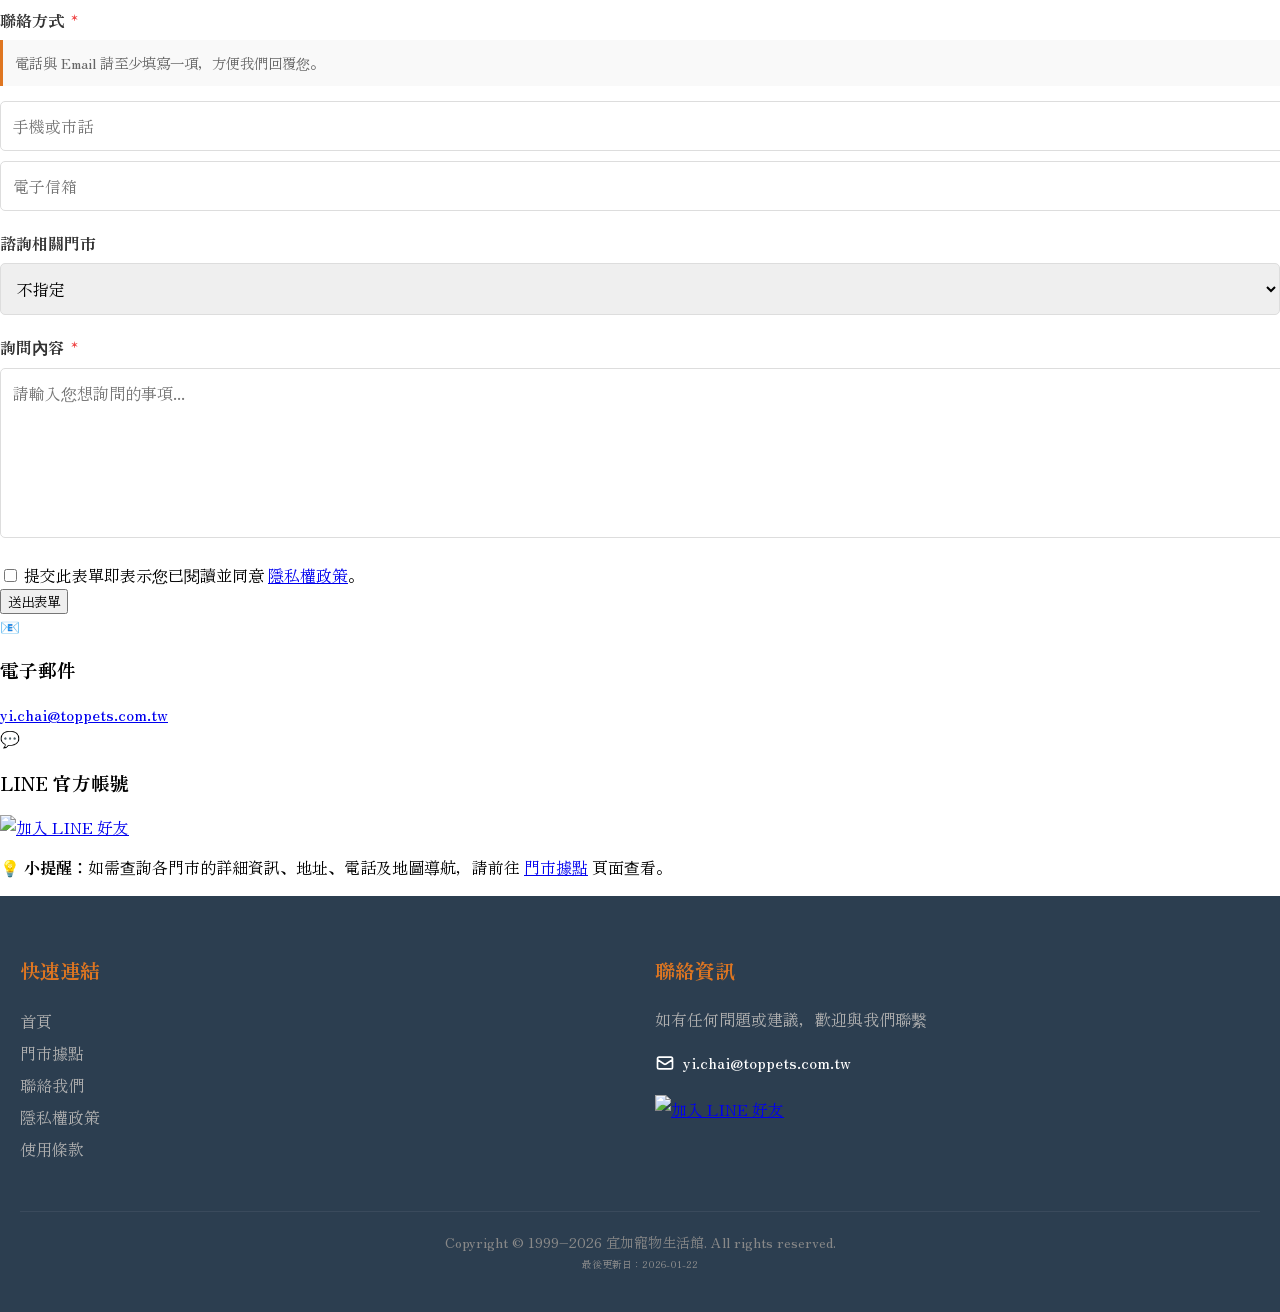
==== commit 36c42755: "更新 sitemap 與效能優化" ====
--- a/contact.html
+++ b/contact.html
@@ -69,6 +69,8 @@
   <!-- Google Fonts - Zen Old Mincho -->
   <link rel="preconnect" href="https://fonts.googleapis.com">
   <link rel="preconnect" href="https://fonts.gstatic.com" crossorigin>
+  <link rel="preconnect" href="https://cdn.tailwindcss.com">
+  <link rel="preconnect" href="https://cdn.jsdelivr.net" crossorigin>
   <link href="https://fonts.googleapis.com/css2?family=Zen+Old+Mincho:wght@400;500;600;700;900&display=swap" rel="stylesheet">
   
   <!-- EmailJS SDK -->
@@ -202,7 +204,7 @@
             <div class="text-4xl mb-4">💬</div>
             <h3 class="text-xl font-bold mb-2 text-gray-800">LINE 官方帳號</h3>
             <a href="https://lin.ee/79ysbfnm" target="_blank" rel="noopener noreferrer" class="inline-block">
-              <img src="https://scdn.line-apps.com/n/line_add_friends/btn/zh-Hant.png" alt="加入 LINE 好友" height="36" style="height: 36px; width: auto; max-width: 100%;" border="0">
+              <img src="https://scdn.line-apps.com/n/line_add_friends/btn/zh-Hant.png" alt="加入 LINE 好友" height="36" style="height: 36px; width: auto; max-width: 100%;" border="0" loading="lazy" decoding="async">
             </a>
           </div>
         </div>
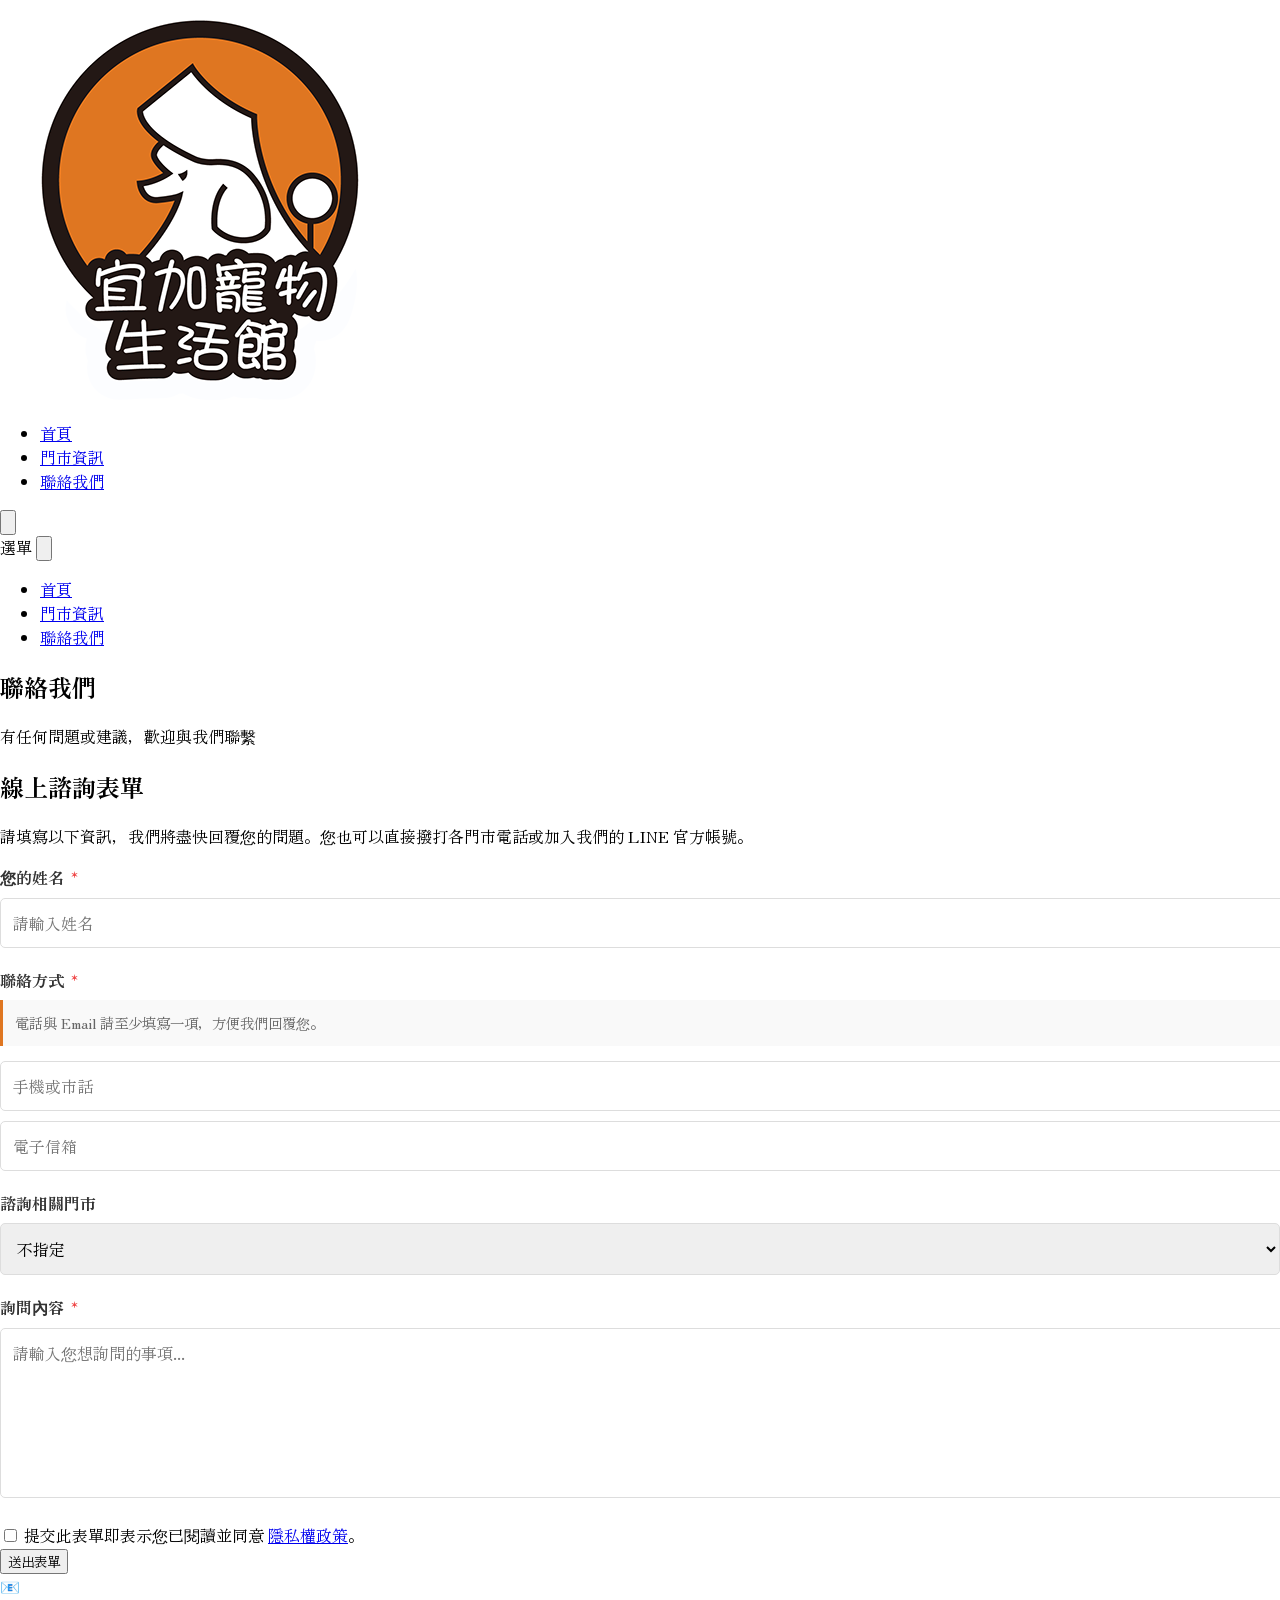
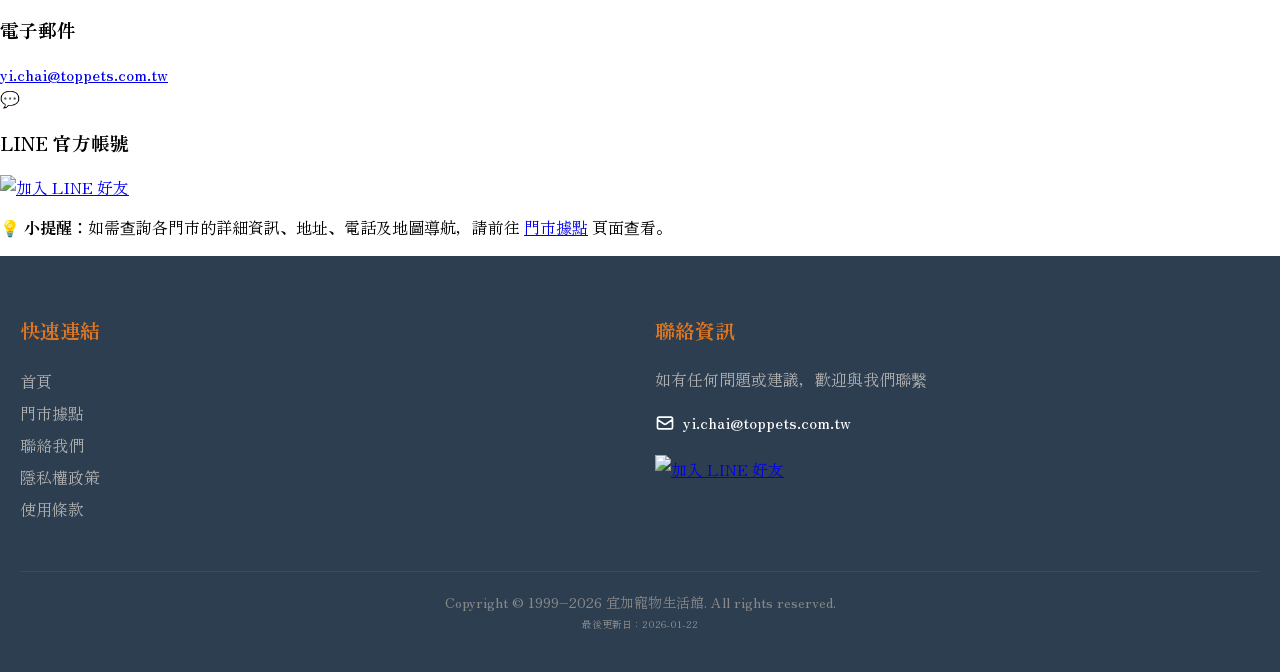
==== commit 2eed20f7: "更新 SEO 與結構化資料。" ====
--- a/contact.html
+++ b/contact.html
@@ -2,10 +2,10 @@
 <html lang="zh-Hant">
 <head>
   <meta charset="utf-8">
-  <title>聯絡我們 - 宜加寵物生活館 | 線上諮詢表單</title>
+  <title>宜加寵物生活館｜雙北16間門市｜法國皇家、法米納等百款品牌飼料專賣</title>
   <meta name="viewport" content="width=device-width, initial-scale=1">
-  <meta name="description" content="宜加寵物生活館聯絡表單，歡迎填寫您的姓名、聯絡方式及詢問內容，我們將盡快回覆您的問題。也可透過 LINE 官方帳號與我們聯繫。">
-  <meta name="keywords" content="宜加寵物,宜加寵物生活館,宜佳寵物,宜加寵物用品,宜佳寵物用品,台北市寵物用品,新北市寵物用品,宜加寵物聯絡,寵物店諮詢,宜加寵物客服,寵物用品詢問,宜加寵物連絡方式">
+  <meta name="description" content="宜加寵物深耕新北25年，於新莊、五股、蘆洲、三重、泰山、汐止、淡水、內湖等區設有16間門市，專營法國皇家、法米納等進口飼料，不販售活體寵物。立即查看各分店地址、電話與LINE諮詢。">
+  <meta name="keywords" content="宜加寵物,宜加寵物生活館,宜佳寵物,台北市寵物用品,新北市寵物用品,宜加寵物用品,宜佳寵物用品,雙北寵物店,寵物用品專賣,法國皇家飼料,法米納貓糧,新莊寵物店,五股寵物用品,蘆洲寵物店,三重寵物用品,泰山寵物店,汐止寵物用品,淡水寵物用品,內湖寵物店,門市地址,門市電話,LINE諮詢,無活體寵物店">
   <meta name="author" content="宜加寵物生活館">
   <meta name="robots" content="index, follow">
   <link rel="canonical" href="https://yichai-tw.github.io/contact.html">
@@ -13,8 +13,8 @@
   <!-- Open Graph / Facebook -->
   <meta property="og:type" content="website">
   <meta property="og:url" content="https://yichai-tw.github.io/contact.html">
-  <meta property="og:title" content="聯絡我們 - 宜加寵物生活館">
-  <meta property="og:description" content="宜加寵物生活館聯絡表單，歡迎填寫您的資訊，我們將盡快回覆您的問題。">
+  <meta property="og:title" content="宜加寵物生活館｜雙北16間門市｜法國皇家、法米納等百款品牌飼料專賣">
+  <meta property="og:description" content="宜加寵物深耕新北25年，於新莊、五股、蘆洲、三重、泰山、汐止、淡水、內湖等區設有16間門市，專營法國皇家、法米納等進口飼料，不販售活體寵物。立即查看各分店地址、電話與LINE諮詢。">
   <meta property="og:image" content="https://yichai-tw.github.io/assets/images/yichai-petshop-logo.png">
   <meta property="og:locale" content="zh_TW">
   <meta property="og:site_name" content="宜加寵物生活館">
@@ -22,8 +22,8 @@
   <!-- Twitter -->
   <meta name="twitter:card" content="summary_large_image">
   <meta name="twitter:url" content="https://yichai-tw.github.io/contact.html">
-  <meta name="twitter:title" content="聯絡我們 - 宜加寵物生活館">
-  <meta name="twitter:description" content="宜加寵物生活館聯絡表單，歡迎填寫您的資訊，我們將盡快回覆您的問題。">
+  <meta name="twitter:title" content="宜加寵物生活館｜雙北16間門市｜法國皇家、法米納等百款品牌飼料專賣">
+  <meta name="twitter:description" content="宜加寵物深耕新北25年，於新莊、五股、蘆洲、三重、泰山、汐止、淡水、內湖等區設有16間門市，專營法國皇家、法米納等進口飼料，不販售活體寵物。立即查看各分店地址、電話與LINE諮詢。">
   <meta name="twitter:image" content="https://yichai-tw.github.io/assets/images/yichai-petshop-logo.png">
   
   <!-- 結構化資料 (JSON-LD) -->
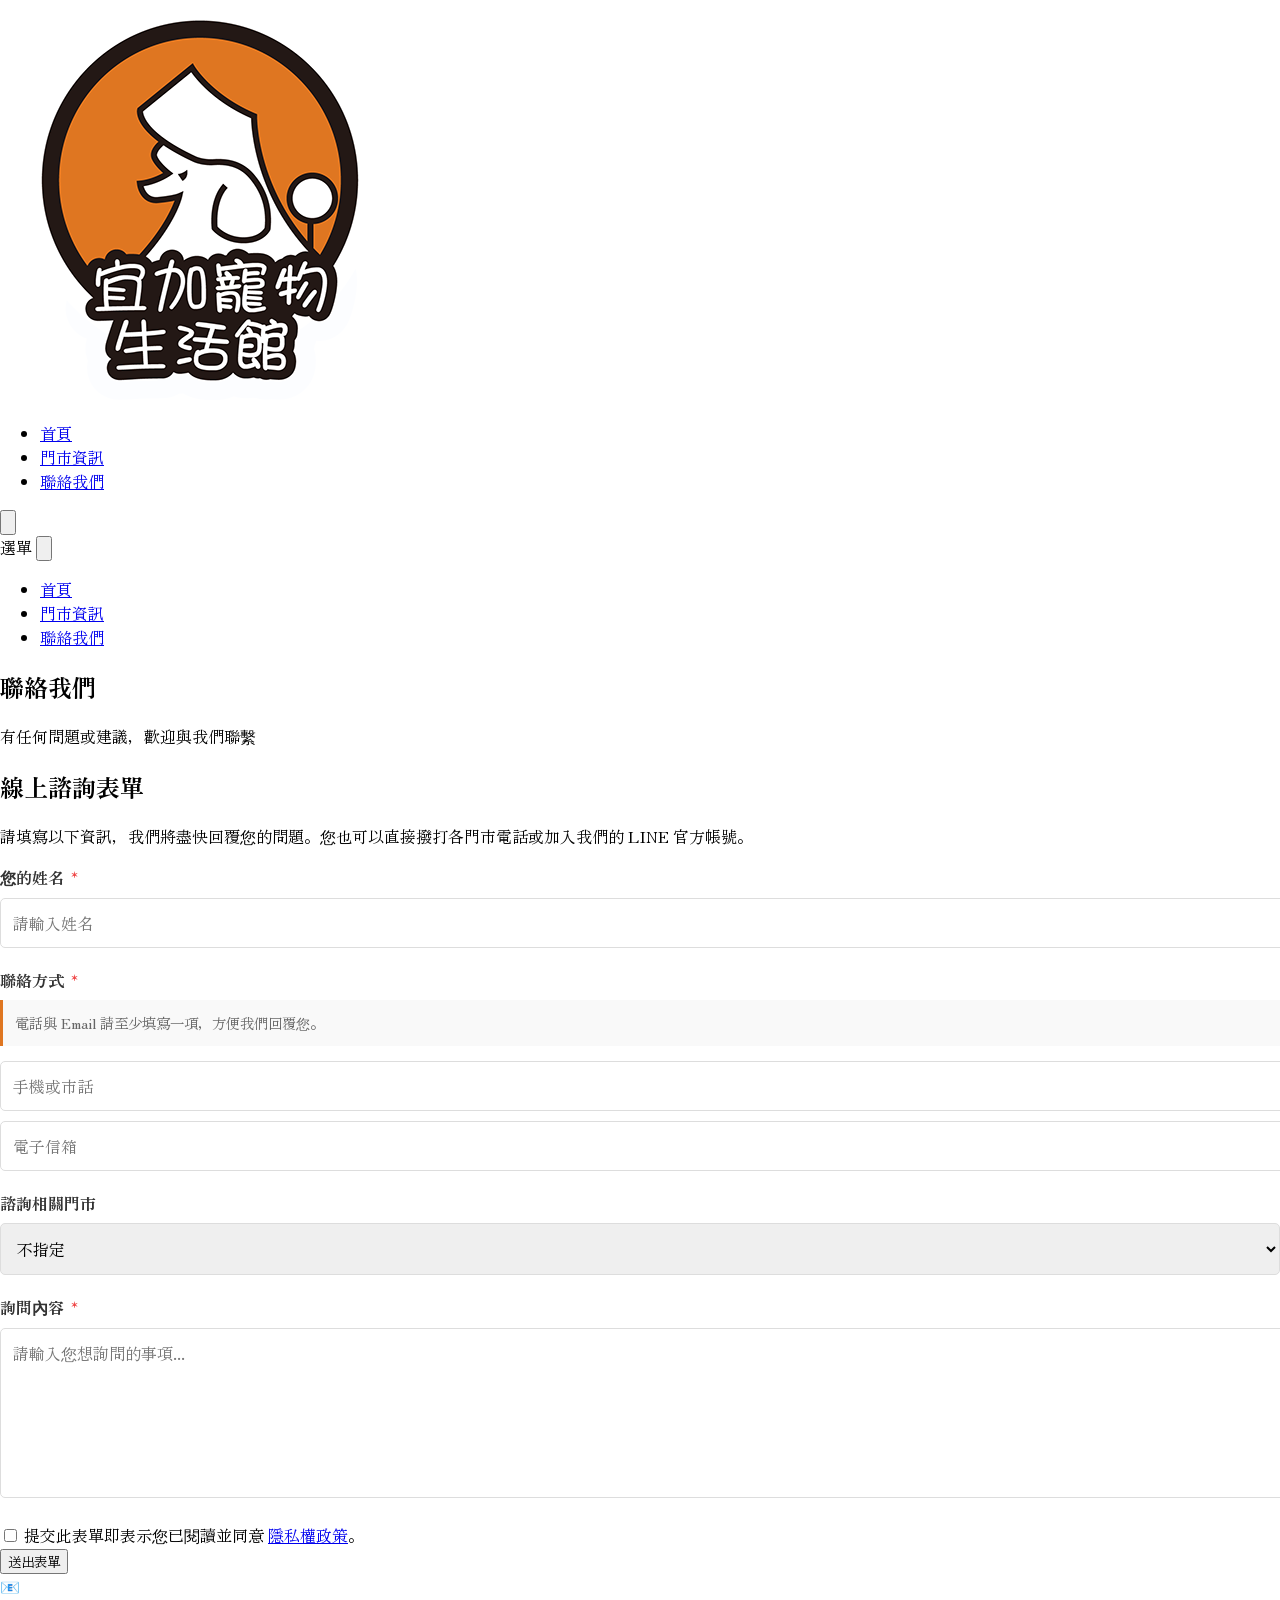
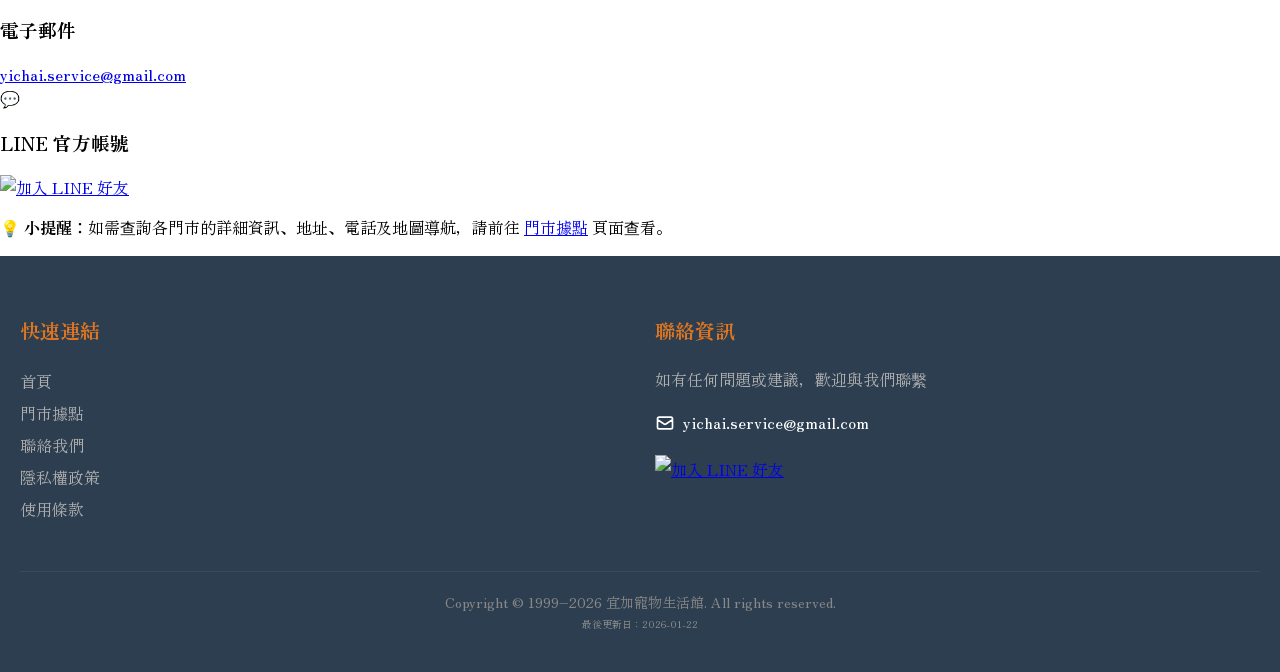
==== commit 46d49ee7: "更新聯絡信箱與表單選項。" ====
--- a/contact.html
+++ b/contact.html
@@ -37,7 +37,7 @@
     "mainEntity": {
       "@type": "Organization",
       "name": "宜加寵物生活館",
-      "email": "yi.chai@toppets.com.tw",
+      "email": "yichai.service@gmail.com",
       "sameAs": [
         "https://lin.ee/79ysbfnm"
       ]
@@ -166,6 +166,7 @@
                 <option value="泰山店">泰山店</option>
                 <option value="明志店">明志店</option>
                 <option value="北大店">北大店</option>
+                <option value="營運管理處">營運管理處</option>
               </select>
             </div>
 
@@ -195,8 +196,8 @@
           <div class="bg-white rounded-lg shadow-md p-6 text-center">
             <div class="text-4xl mb-4">📧</div>
             <h3 class="text-xl font-bold mb-2 text-gray-800">電子郵件</h3>
-            <a href="mailto:yi.chai@toppets.com.tw" class="text-[#DF7621] hover:text-[#C65D1A] transition-colors no-underline">
-              yi.chai@toppets.com.tw
+            <a href="mailto:yichai.service@gmail.com" class="text-[#DF7621] hover:text-[#C65D1A] transition-colors no-underline">
+              yichai.service@gmail.com
             </a>
           </div>
           
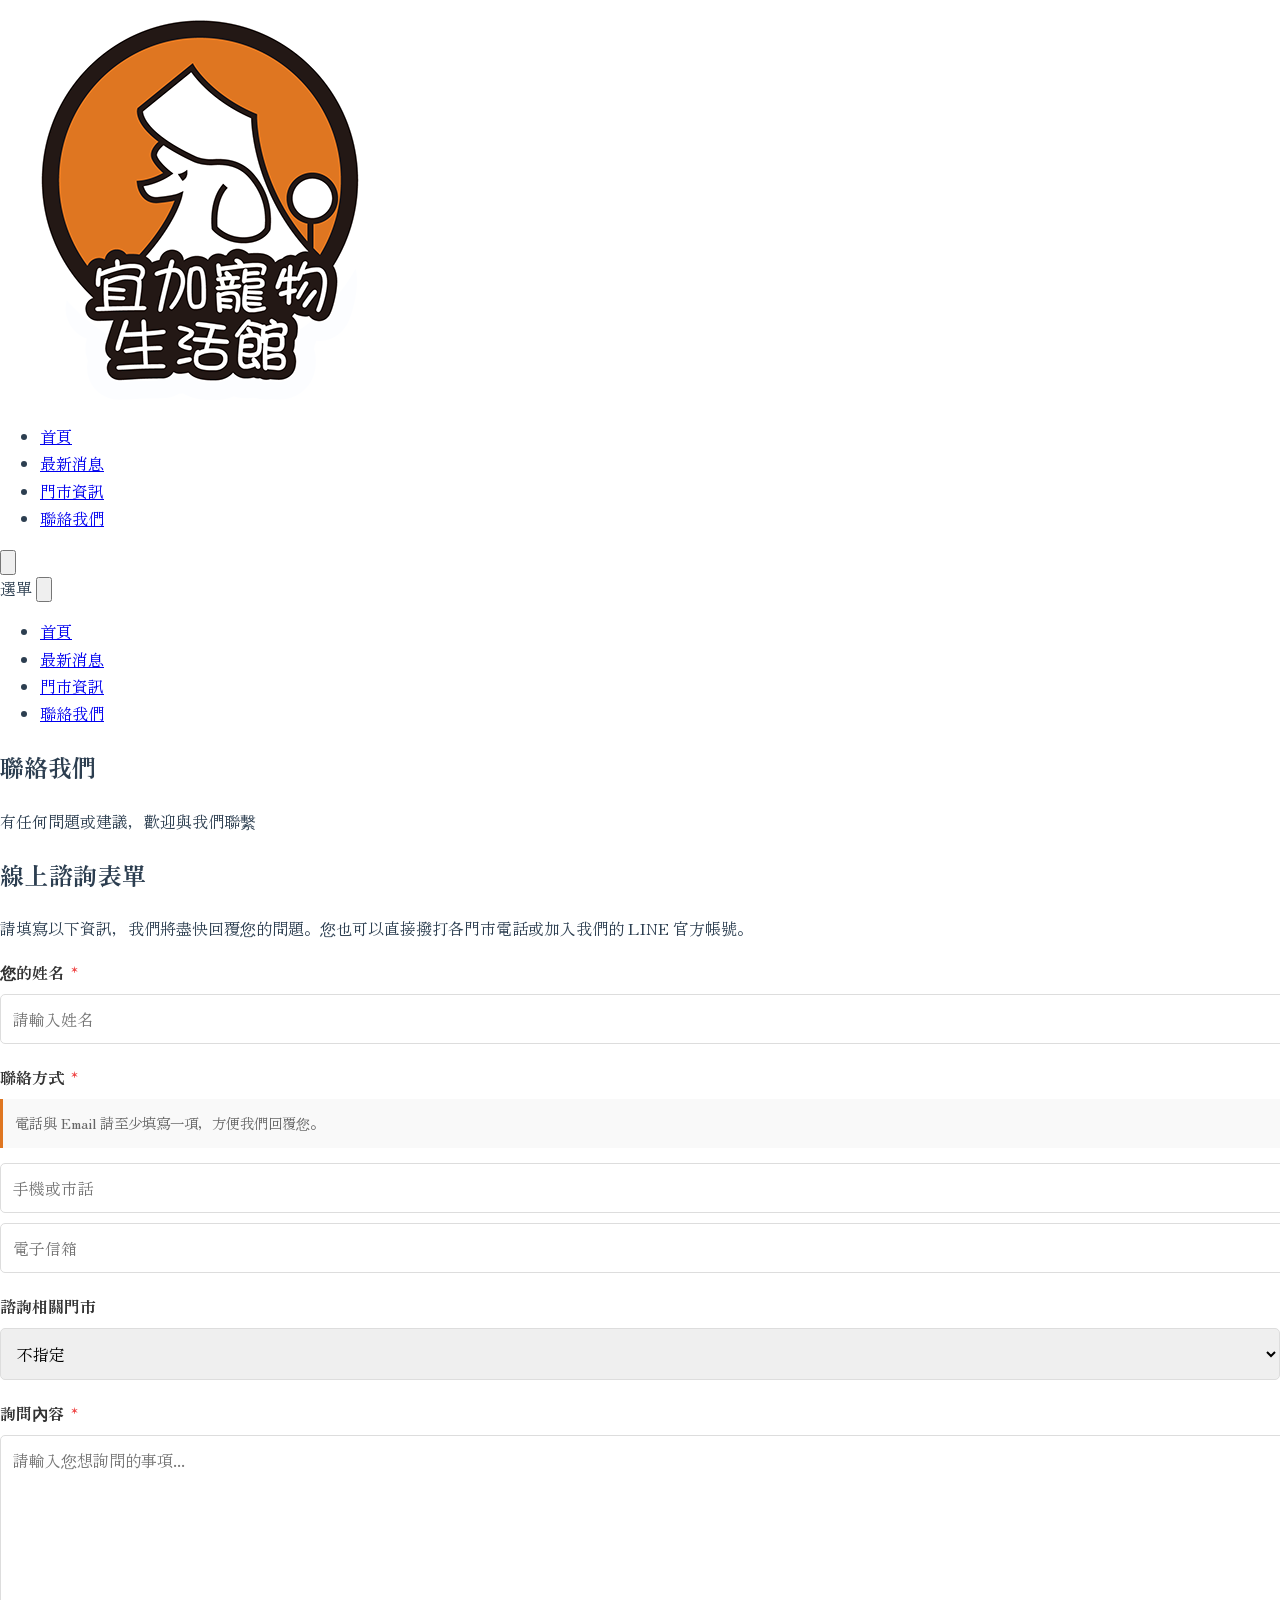
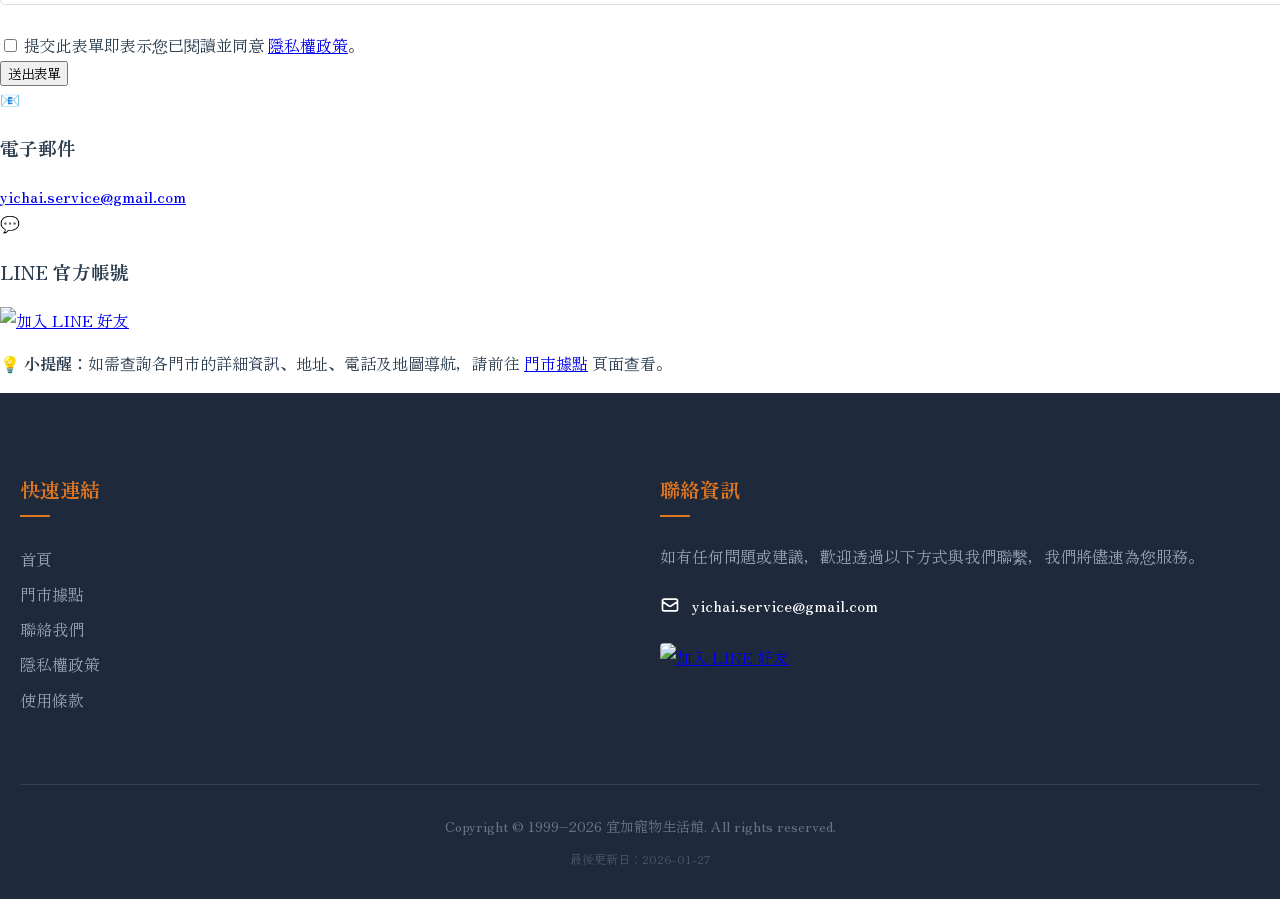
==== commit 5b92dfe5: "feat: add favicon using existing logo across all main pages" ====
--- a/contact.html
+++ b/contact.html
@@ -8,6 +8,7 @@
   <meta name="keywords" content="宜加寵物,宜加寵物生活館,宜佳寵物,台北市寵物用品,新北市寵物用品,宜加寵物用品,宜佳寵物用品,雙北寵物店,寵物用品專賣,法國皇家飼料,法米納貓糧,新莊寵物店,五股寵物用品,蘆洲寵物店,三重寵物用品,泰山寵物店,汐止寵物用品,淡水寵物用品,內湖寵物店,門市地址,門市電話,LINE諮詢,無活體寵物店">
   <meta name="author" content="宜加寵物生活館">
   <meta name="robots" content="index, follow">
+  <link rel="icon" type="image/png" href="assets/images/yichai-petshop-logo.png">
   <link rel="canonical" href="https://yichai-tw.github.io/contact.html">
   
   <!-- Open Graph / Facebook -->
--- a/assets/css/main.css
+++ b/assets/css/main.css
@@ -1,63 +1,153 @@
-/* 字體設定 - 全局使用 Google Fonts Zen Old Mincho */
+:root {
+  --primary-color: #DF7621;
+  --primary-light: #E88A3F;
+  --primary-dark: #C65D1A;
+  --bg-main: #FFFFFF;
+  --bg-soft: #FDF9F6; /* 溫暖的淺米色，更符合品牌色 */
+  --text-main: #2C3E50;
+  --text-muted: #64748B;
+  --border-color: #F1F5F9;
+  --card-shadow: 0 10px 30px rgba(223, 118, 33, 0.05);
+  --card-shadow-hover: 0 20px 40px rgba(223, 118, 33, 0.1);
+  --radius-lg: 1rem;    /* 16px */
+  --radius-xl: 1.5rem;  /* 24px */
+}
+
+/* 全域設定 */
 body {
   font-family: "Zen Old Mincho", "Noto Serif TC", "Microsoft JhengHei", serif !important;
+  background-color: var(--bg-main);
+  color: var(--text-main);
+  line-height: 1.7;
 }
 
-/* 確保所有文字元素都使用 Zen Old Mincho，但不影響圖標字體 */
+/* 統一字體 */
 p, h1, h2, h3, h4, h5, h6, 
 span:not(.twicon):not(.fa):not([class*="fa-"]), 
 a, li, td, th, label, input, textarea, select, button {
   font-family: "Zen Old Mincho", "Noto Serif TC", "Microsoft JhengHei", serif !important;
 }
 
-/* PC 版最大寬度限制，避免在超寬螢幕上失真 */
+/* 標題裝飾 */
+h2 {
+  font-weight: 700;
+  letter-spacing: 0.02em;
+}
+
+.title-underline {
+  position: relative;
+  display: inline-block;
+}
+
+.title-underline::after {
+  content: '';
+  position: absolute;
+  bottom: -10px;
+  left: 50%;
+  transform: translateX(-50%);
+  width: 40px;
+  height: 3px;
+  background: var(--primary-color);
+  border-radius: 2px;
+}
+
+/* 統一卡片樣式 */
+.standard-card {
+  background: white;
+  border: 1px solid var(--border-color);
+  border-radius: var(--radius-xl);
+  box-shadow: var(--card-shadow);
+  transition: all 0.4s cubic-bezier(0.165, 0.84, 0.44, 1);
+}
+
+.standard-card:hover {
+  transform: translateY(-5px);
+  box-shadow: var(--card-shadow-hover);
+  border-color: var(--primary-light);
+}
+
+/* 按鈕風格 */
+.btn-primary {
+  background: var(--primary-color);
+  color: white;
+  padding: 0.8rem 2.5rem;
+  border-radius: 9999px;
+  font-weight: 600;
+  transition: all 0.3s ease;
+  box-shadow: 0 4px 15px rgba(223, 118, 33, 0.2);
+}
+
+.btn-primary:hover {
+  background: var(--primary-dark);
+  transform: translateY(-2px);
+  box-shadow: 0 8px 25px rgba(223, 118, 33, 0.3);
+}
+
+/* 頁尾格線系統 */
+.footer-grid {
+  display: grid;
+  grid-template-columns: 1fr;
+  gap: 40px;
+}
+
+@media (min-width: 768px) {
+  .footer-grid {
+    grid-template-columns: 1fr 1fr;
+  }
+}
+
+/* PC 版寬度限制 */
 @media (min-width: 1024px) {
   body {
     max-width: 1920px;
     margin: 0 auto;
   }
-  
-  /* 確保主要內容區域在超寬螢幕上居中 */
-  main {
-    max-width: 100%;
-  }
 }
 
-/* Hero 區塊背景裝飾 */
-.hero::before {
-  content: '';
-  position: absolute;
-  top: 0;
-  left: 0;
-  right: 0;
-  bottom: 0;
-  background: url('data:image/svg+xml,<svg xmlns="http://www.w3.org/2000/svg" viewBox="0 0 1200 120"><path d="M0,0 C150,80 350,80 500,40 C650,0 850,0 1000,40 C1150,80 1200,80 1200,80 L1200,120 L0,120 Z" fill="rgba(255,255,255,0.1)"/></svg>') no-repeat bottom;
-  background-size: cover;
-  opacity: 0.3;
+/* 地圖不支援佔位符 (針對 LINE 瀏覽器優化) */
+.store-map-error-placeholder {
+  display: flex;
+  flex-direction: column;
+  align-items: center;
+  justify-content: center;
+  height: 100%;
+  width: 100%;
+  background: #F8FAFC;
+  padding: 30px;
+  text-align: center;
+  color: #64748B;
+  border-radius: var(--radius-xl);
 }
 
-/* 標題下劃線裝飾 */
-.title-underline::after {
-  content: '';
-  position: absolute;
-  bottom: 0;
-  left: 0;
-  width: 60px;
-  height: 4px;
-  background: #DF7621;
+.store-map-error-placeholder i {
+  font-size: 3rem;
+  color: #CBD5E1;
+  margin-bottom: 20px;
 }
 
-/* 頁尾響應式樣式 */
-.footer-grid {
-  display: grid;
-  grid-template-columns: 1fr;
-  gap: 30px;
-  margin-bottom: 30px;
+.store-map-error-placeholder p {
+  font-size: 1rem;
+  margin-bottom: 25px;
+  color: #475569;
+  line-height: 1.6;
 }
 
-/* PC 版頁尾兩欄顯示 */
-@media (min-width: 768px) {
-  .footer-grid {
-    grid-template-columns: 1fr 1fr;
-  }
+.map-error-btn {
+  background: var(--primary-color);
+  color: white !important;
+  padding: 10px 24px;
+  border-radius: 99px;
+  font-weight: 700;
+  text-decoration: none !important;
+  display: inline-flex;
+  align-items: center;
+  gap: 8px;
+  transition: all 0.3s ease;
+  box-shadow: 0 4px 12px rgba(223, 118, 33, 0.2);
 }
+
+.map-error-btn:hover {
+  background: var(--primary-dark);
+  transform: translateY(-2px);
+  box-shadow: 0 6px 20px rgba(223, 118, 33, 0.3);
+}
